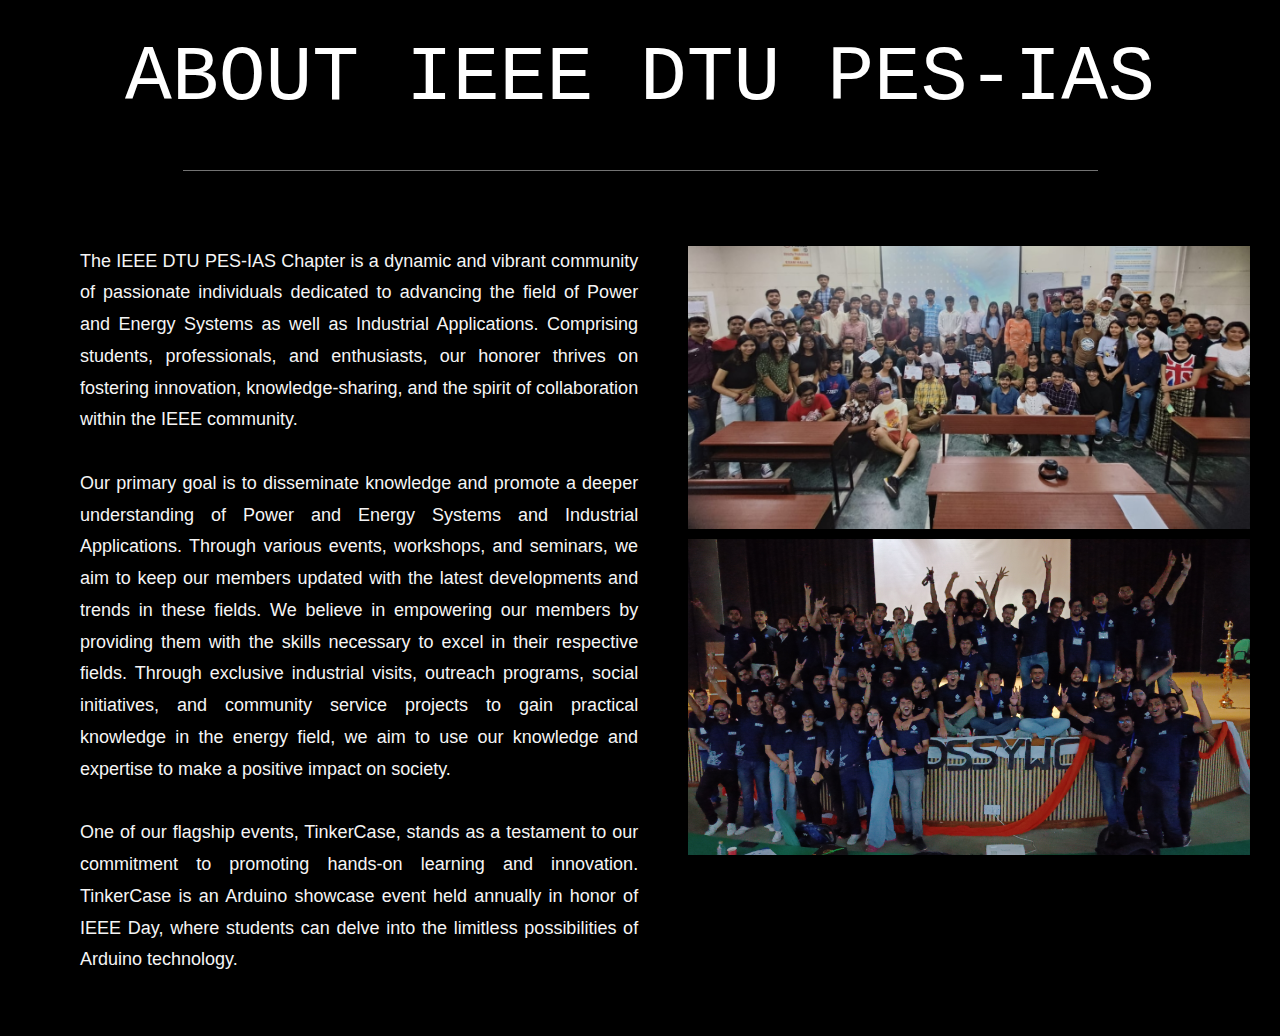
==== public/chapters/pes.html @ 3fcfcce4 "Jai shri Ram" ====
<!DOCTYPE html>
<html class="no-js" lang="en">

<head>
    <meta charset="utf-8">
    <title>IEEE DTU PES-IAS</title>
    <meta name="description" content="Created with ❤️ by IEEE DTU ">
    <meta name="author" content="Pratham Upadhyay">
    <meta name="viewport" content="width=device-width, initial-scale=1">

    <!-- <script defer src="./js/jquery.js"></script>
        <script defer src="./js/popper.js"></script>
        <script defer src="./js/bootstrap.js"></script> -->

    <link rel="stylesheet" href="../css/base.css">
    <link rel="stylesheet" href="../css/vendor.css">
    <link rel="stylesheet" href="../css/main.css">
    <link rel="stylesheet" href="https://cdnjs.cloudflare.com/ajax/libs/font-awesome/6.4.2/css/all.min.css"
        integrity="sha512-z3gLpd7yknf1YoNbCzqRKc4qyor8gaKU1qmn+CShxbuBusANI9QpRohGBreCFkKxLhei6S9CQXFEbbKuqLg0DA=="
        crossorigin="anonymous" referrerpolicy="no-referrer" />

    <link rel="stylesheet" href="pes_styles.css">
    <script src="../js/modernizr.js"></script>
    <script src="../js/pace.min.js"></script>

    <link rel="icon" href="../Newlogo.png" type="image/x-icon">

</head>

<body>
    <div class="pes_container">
        <div class="pes_title">
            <h4 class="display-1 display-1--light" style=" color: white; font-family: monospace;">ABOUT IEEE DTU PES-IAS
            </h4>
        </div>

        <hr color="grey" width="75%">
        <br><br>

        <div class="pes_abt">
            <div class="pes_info" style="color: whitesmoke; font-family: sans-serif;">
                <p>
                    The IEEE DTU PES-IAS Chapter is a dynamic and vibrant community of passionate individuals dedicated
                    to advancing the field of Power and Energy Systems as well as Industrial Applications. Comprising
                    students, professionals, and enthusiasts, our honorer thrives on fostering innovation,
                    knowledge-sharing, and the spirit of collaboration within the IEEE community.
                    <br /><br />
                    Our primary goal is to disseminate knowledge and promote a deeper understanding of Power and Energy
                    Systems and Industrial Applications. Through various events, workshops, and seminars, we aim to keep
                    our members updated with the latest developments and trends in these fields. We believe in
                    empowering our members by providing them with the skills necessary to excel in their respective
                    fields. Through exclusive industrial visits, outreach programs, social initiatives, and community
                    service projects to gain practical knowledge in the energy field, we aim to use our knowledge and
                    expertise to make a positive impact on society.
                    <br /><br />
                    One of our flagship events, TinkerCase, stands as a testament to our commitment to promoting
                    hands-on learning and innovation. TinkerCase is an Arduino showcase event held annually in honor of
                    IEEE Day, where students can delve into the limitless possibilities of Arduino technology.
                </p>
            </div>
            <div class="pes_images">
                <img src="../images/pasevent1.jpg" alt="">
                <img src="../images/IEEE23.jpg" alt="">
            </div>
        </div>
    </div>



</body>

</html>
---- public/css/base.css ----
@import url("font-awesome/css/font-awesome.min.css");
@import url("micons/micons.css");
@import url("fonts.css");

html {
    font-family: sans-serif;
    line-height: 1.15;
    -ms-text-size-adjust: 100%;
    -webkit-text-size-adjust: 100%;
}

body {
    margin: 0;
}

article,
aside,
footer,
header,
nav,
section {
    display: block;
}

h1 {
    font-size: 2em;
    margin: 0.67em 0;
}

figcaption,
figure,
main {
    display: block;
}

figure {
    margin: 1em 40px;
}

hr {
    box-sizing: content-box;
    height: 0;
    overflow: visible;
}

pre {
    font-family: monospace, monospace;
    font-size: 1em;
}

a {
    background-color: transparent;
    -webkit-text-decoration-skip: objects;
}

a:active,
a:hover {
    outline-width: 0;
}

abbr[title] {
    border-bottom: none;
    text-decoration: underline;
    text-decoration: underline dotted;
}

b,
strong {
    font-weight: inherit;
}

b,
strong {
    font-weight: bolder;
}

code,
kbd,
samp {
    font-family: monospace, monospace;
    font-size: 1em;
}

dfn {
    font-style: italic;
}

mark {
    background-color: #ff0;
    color: #000;
}

small {
    font-size: 80%;
}

sub,
sup {
    font-size: 75%;
    line-height: 0;
    position: relative;
    vertical-align: baseline;
}

sub {
    bottom: -0.25em;
}

sup {
    top: -0.5em;
}

audio,
video {
    display: inline-block;
}

audio:not([controls]) {
    display: none;
    height: 0;
}

img {
    border-style: none;
}

svg:not(:root) {
    overflow: hidden;
}

button,
input,
optgroup,
select,
textarea {
    font-family: sans-serif;
    font-size: 100%;
    line-height: 1.15;
    margin: 0;
}

button,
input {
    overflow: visible;
}

button,
select {
    text-transform: none;
}

button,
html [type="button"],
[type="reset"],
[type="submit"] {
    -webkit-appearance: button;
}

button::-moz-focus-inner,
[type="button"]::-moz-focus-inner,
[type="reset"]::-moz-focus-inner,
[type="submit"]::-moz-focus-inner {
    border-style: none;
    padding: 0;
}

button:-moz-focusring,
[type="button"]:-moz-focusring,
[type="reset"]:-moz-focusring,
[type="submit"]:-moz-focusring {
    outline: 1px dotted ButtonText;
}

fieldset {
    border: 1px solid #c0c0c0;
    margin: 0 2px;
    padding: 0.35em 0.625em 0.75em;
}

legend {
    box-sizing: border-box;
    color: inherit;
    display: table;
    max-width: 100%;
    padding: 0;
    white-space: normal;
}

progress {
    display: inline-block;
    vertical-align: baseline;
}

textarea {
    overflow: auto;
}

[type="checkbox"],
[type="radio"] {
    box-sizing: border-box;
    padding: 0;
}

[type="number"]::-webkit-inner-spin-button,
[type="number"]::-webkit-outer-spin-button {
    height: auto;
}

[type="search"] {
    -webkit-appearance: textfield;
    outline-offset: -2px;
}

[type="search"]::-webkit-search-cancel-button,
[type="search"]::-webkit-search-decoration {
    -webkit-appearance: none;
}

::-webkit-file-upload-button {
    -webkit-appearance: button;
    font: inherit;
}

details,
menu {
    display: block;
}

summary {
    display: list-item;
}

canvas {
    display: inline-block;
}

template {
    display: none;
}

[hidden] {
    display: none;
}

html {
    font-size: 62.5%;
    box-sizing: border-box;
}

*,
*::before,
*::after {
    box-sizing: inherit;
}

body {
    font-weight: normal;
    line-height: 1;
    word-wrap: break-word;
    text-rendering: optimizeLegibility;
    -webkit-overflow-scrolling: touch;
    -webkit-text-size-adjust: none;
}

body,
input,
button {
    -moz-osx-font-smoothing: grayscale;
    -webkit-font-smoothing: antialiased;
}


img,
video {
    max-width: 100%;
    height: auto;
}

div,
dl,
dt,
dd,
ul,
ol,
li,
h1,
h2,
h3,
h4,
h5,
h6,
pre,
form,
p,
blockquote,
th,
td {
    margin: 0;
    padding: 0;
}

h1,
h2,
h3,
h4,
h5,
h6 {
    -webkit-font-smoothing: auto;
    -webkit-font-smoothing: antialiased;
    -webkit-font-variant-ligatures: common-ligatures;
    -moz-font-variant-ligatures: common-ligatures;
    font-variant-ligatures: common-ligatures;
    text-rendering: optimizeLegibility;
}

em,
i {
    font-style: italic;
    line-height: inherit;
}

strong,
b {
    font-weight: bold;
    line-height: inherit;
}

small {
    font-size: 60%;
    line-height: inherit;
}

ol,
ul {
    list-style: none;
}

li {
    display: block;
}

a {
    text-decoration: none;
    line-height: inherit;
}

a img {
    border: none;
}

fieldset {
    margin: 0;
    padding: 0;
}

input[type="email"],
input[type="number"],
input[type="search"],
input[type="text"],
input[type="tel"],
input[type="url"],
input[type="password"],
textarea {
    -webkit-appearance: none;
    -moz-appearance: none;
    -ms-appearance: none;
    -o-appearance: none;
    appearance: none;
}



.row {
    width: 94%;
    max-width: 1200px;
    margin: 0 auto;
}

.row:after {
    content: "";
    display: table;
    clear: both;
}

.row .row {
    width: auto;
    max-width: none;
    margin-left: -20px;
    margin-right: -20px;
}


[class*="col-"] {
    float: left;
    padding: 0 20px;
}

[class*="col-"]+[class*="col-"].end {
    float: right;
}


.col-one {
    width: 8.33333%;
}

.col-two,
.col-1-6 {
    width: 16.66667%;
}

.col-three,
.col-1-4 {
    width: 25%;
}

.col-four,
.col-1-3 {
    width: 33.33333%;
}

.col-five {
    width: 41.66667%;
}

.col-six,
.col-1-2 {
    width: 50%;
}

.col-seven {
    width: 58.33333%;
}

.col-eight,
.col-2-3 {
    width: 66.66667%;
}

.col-nine,
.col-3-4 {
    width: 75%;
}

.col-ten,
.col-5-6 {
    width: 83.33333%;
}

.col-eleven {
    width: 91.66667%;
}

.col-twelve,
.col-full {
    width: 100%;
}

@media only screen and (max-width: 1200px) {
    .row .row {
        margin-left: -15px;
        margin-right: -15px;
    }
    [class*="col-"] {
        padding: 0 15px;
    }
    .md-two,
    .md-1-6 {
        width: 16.66667%;
    }
    .md-one {
        width: 8.33333%;
    }
    .md-three,
    .md-1-4 {
        width: 25%;
    }
    .md-four,
    .md-1-3 {
        width: 33.33333%;
    }
    .md-five {
        width: 41.66667%;
    }
    .md-six,
    .md-1-2 {
        width: 50%;
    }
    .md-seven {
        width: 58.33333%;
    }
    .md-eight,
    .md-2-3 {
        width: 66.66667%;
    }
    .md-nine,
    .md-3-4 {
        width: 75%;
    }
    .md-ten,
    .md-5-6 {
        width: 83.33333%;
    }
    .md-eleven {
        width: 91.66667%;
    }
    .md-twelve,
    .md-full {
        width: 100%;
    }
}

@media only screen and (max-width: 800px) {
    .row {
        width: 90%;
    }
    .tab-1-4 {
        width: 25%;
    }
    .tab-1-3 {
        width: 33.33333%;
    }
    .tab-1-2 {
        width: 50%;
    }
    .tab-2-3 {
        width: 66.66667%;
    }
    .tab-3-4 {
        width: 75%;
    }
    .tab-full {
        width: 100%;
    }
}

@media only screen and (max-width: 600px) {
    .row {
        width: auto;
        padding-left: 25px;
        padding-right: 25px;
    }
    .row .row {
        margin-left: -10px;
        margin-right: -10px;
    }
    [class*="col-"] {
        padding: 0 10px;
    }
    .mob-1-4 {
        width: 25%;
    }
    .mob-1-3 {
        width: 33.33333%;
    }
    .mob-1-2 {
        width: 50%;
    }
    .mob-2-3 {
        width: 66.66667%;
    }
    .mob-3-4 {
        width: 75%;
    }
    .mob-full {
        width: 100%;
    }
}



@media only screen and (max-width: 400px) {
    .row .row {
        padding-left: 0;
        padding-right: 0;
        margin-left: 0;
        margin-right: 0;
    }
    [class*="col-"] {
        width: 100% !important;
        float: none !important;
        clear: both !important;
        margin-left: 0;
        margin-right: 0;
        padding: 0;
    }
    [class*="col-"]+[class*="col-"].end {
        float: none;
    }
}


[class*="block-"]:after {
    content: "";
    display: table;
    clear: both;
}

.block-1-6 .col-block {
    width: 16.66667%;
}

.block-1-5 .col-block {
    width: 20%;
}

.block-1-4 .col-block {
    width: 25%;
}

.block-1-3 .col-block {
    width: 33.33333%;
}

.block-1-2 .col-block {
    width: 50%;
}



.block-1-6 .col-block:nth-child(6n+1),
.block-1-5 .col-block:nth-child(5n+1),
.block-1-4 .col-block:nth-child(4n+1),
.block-1-3 .col-block:nth-child(3n+1),
.block-1-2 .col-block:nth-child(2n+1) {
    clear: both;
}


@media only screen and (max-width: 1200px) {
    .block-m-1-6 .col-block {
        width: 16.66667%;
    }
    .block-m-1-5 .col-block {
        width: 20%;
    }
    .block-m-1-4 .col-block {
        width: 25%;
    }
    .block-m-1-3 .col-block {
        width: 33.33333%;
    }
    .block-m-1-2 .col-block {
        width: 50%;
    }
    .block-m-full .col-block {
        width: 100%;
        clear: both;
    }
    [class*="block-m-"] .col-block:nth-child(n) {
        clear: none;
    }
    .block-m-1-6 .col-block:nth-child(6n+1),
    .block-m-1-5 .col-block:nth-child(5n+1),
    .block-m-1-4 .col-block:nth-child(4n+1),
    .block-m-1-3 .col-block:nth-child(3n+1),
    .block-m-1-2 .col-block:nth-child(2n+1) {
        clear: both;
    }
}


@media only screen and (max-width: 800px) {
    .block-tab-1-6 .col-block {
        width: 16.66667%;
    }
    .block-tab-1-5 .col-block {
        width: 20%;
    }
    .block-tab-1-4 .col-block {
        width: 25%;
    }
    .block-tab-1-3 .col-block {
        width: 33.33333%;
    }
    .block-tab-1-2 .col-block {
        width: 50%;
    }
    .block-tab-full .col-block {
        width: 100%;
        clear: both;
    }
    [class*="block-tab-"] .col-block:nth-child(n) {
        clear: none;
    }
    .block-tab-1-6 .col-block:nth-child(6n+1),
    .block-tab-1-6 .col-block:nth-child(5n+1),
    .block-tab-1-4 .col-block:nth-child(4n+1),
    .block-tab-1-3 .col-block:nth-child(3n+1),
    .block-tab-1-2 .col-block:nth-child(2n+1) {
        clear: both;
    }
}

@media only screen and (max-width: 600px) {
    .block-mob-1-6 .col-block {
        width: 16.66667%;
    }
    .block-mob-1-5 .col-block {
        width: 20%;
    }
    .block-mob-1-4 .col-block {
        width: 25%;
    }
    .block-mob-1-3 .col-block {
        width: 33.33333%;
    }
    .block-mob-1-2 .col-block {
        width: 50%;
    }
    .block-mob-full .col-block {
        width: 100%;
        clear: both;
    }
    [class*="block-mob-"] .col-block:nth-child(n) {
        clear: none;
    }
    .block-mob-1-6 .col-block:nth-child(6n+1),
    .block-mob-1-5 .col-block:nth-child(5n+1),
    .block-mob-1-4 .col-block:nth-child(4n+1),
    .block-mob-1-3 .col-block:nth-child(3n+1),
    .block-mob-1-2 .col-block:nth-child(2n+1) {
        clear: both;
    }
}



@media only screen and (max-width: 400px) {
    .stack .col-block {
        width: 100% !important;
        float: none !important;
        clear: both !important;
        margin-left: 0;
        margin-right: 0;
    }
}

.group:after {
    content: "";
    display: table;
    clear: both;
}


.is-hidden {
    display: none;
}

.is-invisible {
    visibility: hidden;
}

.antialiased {
    -webkit-font-smoothing: antialiased;
    -moz-osx-font-smoothing: grayscale;
}

.overflow-hidden {
    overflow: hidden;
}

.remove-bottom {
    margin-bottom: 0;
}

.half-bottom {
    margin-bottom: 1.5rem !important;
}

.add-bottom {
    margin-bottom: 3rem !important;
}

.no-border {
    border: none;
}

.full-width {
    width: 100%;
}

.text-center {
    text-align: center;
}

.text-left {
    text-align: left;
}

.text-right {
    text-align: right;
}

.pull-left {
    float: left;
}

.pull-right {
    float: right;
}

.align-center {
    margin-left: auto;
    margin-right: auto;
    text-align: center;
}
---- public/css/vendor.css ----
/* =================================================================== 
 *
 *  Glint v1.0 Vendor/Third Party CSS
 *  11-20-2017
 *  ------------------------------------------------------------------
 *
 *  TOC:
 *  # animate on scroll
 *  # slick slider
 *  # photoswipe
 *  # photoSwipe skin
 *
 * =================================================================== */


/* ===================================================================
 * # animate on scroll 
 * https://michalsnik.github.io/aos/
 *
 * ------------------------------------------------------------------- */
[data-aos][data-aos][data-aos-duration='50'], body[data-aos-duration='50'] [data-aos] {
    transition-duration: 50ms;
}

[data-aos][data-aos][data-aos-delay='50'], body[data-aos-delay='50'] [data-aos] {
    transition-delay: 0;
}

[data-aos][data-aos][data-aos-delay='50'].aos-animate, body[data-aos-delay='50'] [data-aos].aos-animate {
    transition-delay: 50ms;
}

[data-aos][data-aos][data-aos-duration='100'], body[data-aos-duration='100'] [data-aos] {
    transition-duration: .1s;
}

[data-aos][data-aos][data-aos-delay='100'], body[data-aos-delay='100'] [data-aos] {
    transition-delay: 0;
}

[data-aos][data-aos][data-aos-delay='100'].aos-animate, body[data-aos-delay='100'] [data-aos].aos-animate {
    transition-delay: .1s;
}

[data-aos][data-aos][data-aos-duration='150'], body[data-aos-duration='150'] [data-aos] {
    transition-duration: .15s;
}

[data-aos][data-aos][data-aos-delay='150'], body[data-aos-delay='150'] [data-aos] {
    transition-delay: 0;
}

[data-aos][data-aos][data-aos-delay='150'].aos-animate, body[data-aos-delay='150'] [data-aos].aos-animate {
    transition-delay: .15s;
}

[data-aos][data-aos][data-aos-duration='200'], body[data-aos-duration='200'] [data-aos] {
    transition-duration: .2s;
}

[data-aos][data-aos][data-aos-delay='200'], body[data-aos-delay='200'] [data-aos] {
    transition-delay: 0;
}

[data-aos][data-aos][data-aos-delay='200'].aos-animate, body[data-aos-delay='200'] [data-aos].aos-animate {
    transition-delay: .2s;
}

[data-aos][data-aos][data-aos-duration='250'], body[data-aos-duration='250'] [data-aos] {
    transition-duration: .25s;
}

[data-aos][data-aos][data-aos-delay='250'], body[data-aos-delay='250'] [data-aos] {
    transition-delay: 0;
}

[data-aos][data-aos][data-aos-delay='250'].aos-animate, body[data-aos-delay='250'] [data-aos].aos-animate {
    transition-delay: .25s;
}

[data-aos][data-aos][data-aos-duration='300'], body[data-aos-duration='300'] [data-aos] {
    transition-duration: .3s;
}

[data-aos][data-aos][data-aos-delay='300'], body[data-aos-delay='300'] [data-aos] {
    transition-delay: 0;
}

[data-aos][data-aos][data-aos-delay='300'].aos-animate, body[data-aos-delay='300'] [data-aos].aos-animate {
    transition-delay: .3s;
}

[data-aos][data-aos][data-aos-duration='350'], body[data-aos-duration='350'] [data-aos] {
    transition-duration: .35s;
}

[data-aos][data-aos][data-aos-delay='350'], body[data-aos-delay='350'] [data-aos] {
    transition-delay: 0;
}

[data-aos][data-aos][data-aos-delay='350'].aos-animate, body[data-aos-delay='350'] [data-aos].aos-animate {
    transition-delay: .35s;
}

[data-aos][data-aos][data-aos-duration='400'], body[data-aos-duration='400'] [data-aos] {
    transition-duration: .4s;
}

[data-aos][data-aos][data-aos-delay='400'], body[data-aos-delay='400'] [data-aos] {
    transition-delay: 0;
}

[data-aos][data-aos][data-aos-delay='400'].aos-animate, body[data-aos-delay='400'] [data-aos].aos-animate {
    transition-delay: .4s;
}

[data-aos][data-aos][data-aos-duration='450'], body[data-aos-duration='450'] [data-aos] {
    transition-duration: .45s;
}

[data-aos][data-aos][data-aos-delay='450'], body[data-aos-delay='450'] [data-aos] {
    transition-delay: 0;
}

[data-aos][data-aos][data-aos-delay='450'].aos-animate, body[data-aos-delay='450'] [data-aos].aos-animate {
    transition-delay: .45s;
}

[data-aos][data-aos][data-aos-duration='500'], body[data-aos-duration='500'] [data-aos] {
    transition-duration: .5s;
}

[data-aos][data-aos][data-aos-delay='500'], body[data-aos-delay='500'] [data-aos] {
    transition-delay: 0;
}

[data-aos][data-aos][data-aos-delay='500'].aos-animate, body[data-aos-delay='500'] [data-aos].aos-animate {
    transition-delay: .5s;
}

[data-aos][data-aos][data-aos-duration='550'], body[data-aos-duration='550'] [data-aos] {
    transition-duration: .55s;
}

[data-aos][data-aos][data-aos-delay='550'], body[data-aos-delay='550'] [data-aos] {
    transition-delay: 0;
}

[data-aos][data-aos][data-aos-delay='550'].aos-animate, body[data-aos-delay='550'] [data-aos].aos-animate {
    transition-delay: .55s;
}

[data-aos][data-aos][data-aos-duration='600'], body[data-aos-duration='600'] [data-aos] {
    transition-duration: .6s;
}

[data-aos][data-aos][data-aos-delay='600'], body[data-aos-delay='600'] [data-aos] {
    transition-delay: 0;
}

[data-aos][data-aos][data-aos-delay='600'].aos-animate, body[data-aos-delay='600'] [data-aos].aos-animate {
    transition-delay: .6s;
}

[data-aos][data-aos][data-aos-duration='650'], body[data-aos-duration='650'] [data-aos] {
    transition-duration: .65s;
}

[data-aos][data-aos][data-aos-delay='650'], body[data-aos-delay='650'] [data-aos] {
    transition-delay: 0;
}

[data-aos][data-aos][data-aos-delay='650'].aos-animate, body[data-aos-delay='650'] [data-aos].aos-animate {
    transition-delay: .65s;
}

[data-aos][data-aos][data-aos-duration='700'], body[data-aos-duration='700'] [data-aos] {
    transition-duration: .7s;
}

[data-aos][data-aos][data-aos-delay='700'], body[data-aos-delay='700'] [data-aos] {
    transition-delay: 0;
}

[data-aos][data-aos][data-aos-delay='700'].aos-animate, body[data-aos-delay='700'] [data-aos].aos-animate {
    transition-delay: .7s;
}

[data-aos][data-aos][data-aos-duration='750'], body[data-aos-duration='750'] [data-aos] {
    transition-duration: .75s;
}

[data-aos][data-aos][data-aos-delay='750'], body[data-aos-delay='750'] [data-aos] {
    transition-delay: 0;
}

[data-aos][data-aos][data-aos-delay='750'].aos-animate, body[data-aos-delay='750'] [data-aos].aos-animate {
    transition-delay: .75s;
}

[data-aos][data-aos][data-aos-duration='800'], body[data-aos-duration='800'] [data-aos] {
    transition-duration: .8s;
}

[data-aos][data-aos][data-aos-delay='800'], body[data-aos-delay='800'] [data-aos] {
    transition-delay: 0;
}

[data-aos][data-aos][data-aos-delay='800'].aos-animate, body[data-aos-delay='800'] [data-aos].aos-animate {
    transition-delay: .8s;
}

[data-aos][data-aos][data-aos-duration='850'], body[data-aos-duration='850'] [data-aos] {
    transition-duration: .85s;
}

[data-aos][data-aos][data-aos-delay='850'], body[data-aos-delay='850'] [data-aos] {
    transition-delay: 0;
}

[data-aos][data-aos][data-aos-delay='850'].aos-animate, body[data-aos-delay='850'] [data-aos].aos-animate {
    transition-delay: .85s;
}

[data-aos][data-aos][data-aos-duration='900'], body[data-aos-duration='900'] [data-aos] {
    transition-duration: .9s;
}

[data-aos][data-aos][data-aos-delay='900'], body[data-aos-delay='900'] [data-aos] {
    transition-delay: 0;
}

[data-aos][data-aos][data-aos-delay='900'].aos-animate, body[data-aos-delay='900'] [data-aos].aos-animate {
    transition-delay: .9s;
}

[data-aos][data-aos][data-aos-duration='950'], body[data-aos-duration='950'] [data-aos] {
    transition-duration: .95s;
}

[data-aos][data-aos][data-aos-delay='950'], body[data-aos-delay='950'] [data-aos] {
    transition-delay: 0;
}

[data-aos][data-aos][data-aos-delay='950'].aos-animate, body[data-aos-delay='950'] [data-aos].aos-animate {
    transition-delay: .95s;
}

[data-aos][data-aos][data-aos-duration='1000'], body[data-aos-duration='1000'] [data-aos] {
    transition-duration: 1s;
}

[data-aos][data-aos][data-aos-delay='1000'], body[data-aos-delay='1000'] [data-aos] {
    transition-delay: 0;
}

[data-aos][data-aos][data-aos-delay='1000'].aos-animate, body[data-aos-delay='1000'] [data-aos].aos-animate {
    transition-delay: 1s;
}

[data-aos][data-aos][data-aos-duration='1050'], body[data-aos-duration='1050'] [data-aos] {
    transition-duration: 1.05s;
}

[data-aos][data-aos][data-aos-delay='1050'], body[data-aos-delay='1050'] [data-aos] {
    transition-delay: 0;
}

[data-aos][data-aos][data-aos-delay='1050'].aos-animate, body[data-aos-delay='1050'] [data-aos].aos-animate {
    transition-delay: 1.05s;
}

[data-aos][data-aos][data-aos-duration='1100'], body[data-aos-duration='1100'] [data-aos] {
    transition-duration: 1.1s;
}

[data-aos][data-aos][data-aos-delay='1100'], body[data-aos-delay='1100'] [data-aos] {
    transition-delay: 0;
}

[data-aos][data-aos][data-aos-delay='1100'].aos-animate, body[data-aos-delay='1100'] [data-aos].aos-animate {
    transition-delay: 1.1s;
}

[data-aos][data-aos][data-aos-duration='1150'], body[data-aos-duration='1150'] [data-aos] {
    transition-duration: 1.15s;
}

[data-aos][data-aos][data-aos-delay='1150'], body[data-aos-delay='1150'] [data-aos] {
    transition-delay: 0;
}

[data-aos][data-aos][data-aos-delay='1150'].aos-animate, body[data-aos-delay='1150'] [data-aos].aos-animate {
    transition-delay: 1.15s;
}

[data-aos][data-aos][data-aos-duration='1200'], body[data-aos-duration='1200'] [data-aos] {
    transition-duration: 1.2s;
}

[data-aos][data-aos][data-aos-delay='1200'], body[data-aos-delay='1200'] [data-aos] {
    transition-delay: 0;
}

[data-aos][data-aos][data-aos-delay='1200'].aos-animate, body[data-aos-delay='1200'] [data-aos].aos-animate {
    transition-delay: 1.2s;
}

[data-aos][data-aos][data-aos-duration='1250'], body[data-aos-duration='1250'] [data-aos] {
    transition-duration: 1.25s;
}

[data-aos][data-aos][data-aos-delay='1250'], body[data-aos-delay='1250'] [data-aos] {
    transition-delay: 0;
}

[data-aos][data-aos][data-aos-delay='1250'].aos-animate, body[data-aos-delay='1250'] [data-aos].aos-animate {
    transition-delay: 1.25s;
}

[data-aos][data-aos][data-aos-duration='1300'], body[data-aos-duration='1300'] [data-aos] {
    transition-duration: 1.3s;
}

[data-aos][data-aos][data-aos-delay='1300'], body[data-aos-delay='1300'] [data-aos] {
    transition-delay: 0;
}

[data-aos][data-aos][data-aos-delay='1300'].aos-animate, body[data-aos-delay='1300'] [data-aos].aos-animate {
    transition-delay: 1.3s;
}

[data-aos][data-aos][data-aos-duration='1350'], body[data-aos-duration='1350'] [data-aos] {
    transition-duration: 1.35s;
}

[data-aos][data-aos][data-aos-delay='1350'], body[data-aos-delay='1350'] [data-aos] {
    transition-delay: 0;
}

[data-aos][data-aos][data-aos-delay='1350'].aos-animate, body[data-aos-delay='1350'] [data-aos].aos-animate {
    transition-delay: 1.35s;
}

[data-aos][data-aos][data-aos-duration='1400'], body[data-aos-duration='1400'] [data-aos] {
    transition-duration: 1.4s;
}

[data-aos][data-aos][data-aos-delay='1400'], body[data-aos-delay='1400'] [data-aos] {
    transition-delay: 0;
}

[data-aos][data-aos][data-aos-delay='1400'].aos-animate, body[data-aos-delay='1400'] [data-aos].aos-animate {
    transition-delay: 1.4s;
}

[data-aos][data-aos][data-aos-duration='1450'], body[data-aos-duration='1450'] [data-aos] {
    transition-duration: 1.45s;
}

[data-aos][data-aos][data-aos-delay='1450'], body[data-aos-delay='1450'] [data-aos] {
    transition-delay: 0;
}

[data-aos][data-aos][data-aos-delay='1450'].aos-animate, body[data-aos-delay='1450'] [data-aos].aos-animate {
    transition-delay: 1.45s;
}

[data-aos][data-aos][data-aos-duration='1500'], body[data-aos-duration='1500'] [data-aos] {
    transition-duration: 1.5s;
}

[data-aos][data-aos][data-aos-delay='1500'], body[data-aos-delay='1500'] [data-aos] {
    transition-delay: 0;
}

[data-aos][data-aos][data-aos-delay='1500'].aos-animate, body[data-aos-delay='1500'] [data-aos].aos-animate {
    transition-delay: 1.5s;
}

[data-aos][data-aos][data-aos-duration='1550'], body[data-aos-duration='1550'] [data-aos] {
    transition-duration: 1.55s;
}

[data-aos][data-aos][data-aos-delay='1550'], body[data-aos-delay='1550'] [data-aos] {
    transition-delay: 0;
}

[data-aos][data-aos][data-aos-delay='1550'].aos-animate, body[data-aos-delay='1550'] [data-aos].aos-animate {
    transition-delay: 1.55s;
}

[data-aos][data-aos][data-aos-duration='1600'], body[data-aos-duration='1600'] [data-aos] {
    transition-duration: 1.6s;
}

[data-aos][data-aos][data-aos-delay='1600'], body[data-aos-delay='1600'] [data-aos] {
    transition-delay: 0;
}

[data-aos][data-aos][data-aos-delay='1600'].aos-animate, body[data-aos-delay='1600'] [data-aos].aos-animate {
    transition-delay: 1.6s;
}

[data-aos][data-aos][data-aos-duration='1650'], body[data-aos-duration='1650'] [data-aos] {
    transition-duration: 1.65s;
}

[data-aos][data-aos][data-aos-delay='1650'], body[data-aos-delay='1650'] [data-aos] {
    transition-delay: 0;
}

[data-aos][data-aos][data-aos-delay='1650'].aos-animate, body[data-aos-delay='1650'] [data-aos].aos-animate {
    transition-delay: 1.65s;
}

[data-aos][data-aos][data-aos-duration='1700'], body[data-aos-duration='1700'] [data-aos] {
    transition-duration: 1.7s;
}

[data-aos][data-aos][data-aos-delay='1700'], body[data-aos-delay='1700'] [data-aos] {
    transition-delay: 0;
}

[data-aos][data-aos][data-aos-delay='1700'].aos-animate, body[data-aos-delay='1700'] [data-aos].aos-animate {
    transition-delay: 1.7s;
}

[data-aos][data-aos][data-aos-duration='1750'], body[data-aos-duration='1750'] [data-aos] {
    transition-duration: 1.75s;
}

[data-aos][data-aos][data-aos-delay='1750'], body[data-aos-delay='1750'] [data-aos] {
    transition-delay: 0;
}

[data-aos][data-aos][data-aos-delay='1750'].aos-animate, body[data-aos-delay='1750'] [data-aos].aos-animate {
    transition-delay: 1.75s;
}

[data-aos][data-aos][data-aos-duration='1800'], body[data-aos-duration='1800'] [data-aos] {
    transition-duration: 1.8s;
}

[data-aos][data-aos][data-aos-delay='1800'], body[data-aos-delay='1800'] [data-aos] {
    transition-delay: 0;
}

[data-aos][data-aos][data-aos-delay='1800'].aos-animate, body[data-aos-delay='1800'] [data-aos].aos-animate {
    transition-delay: 1.8s;
}

[data-aos][data-aos][data-aos-duration='1850'], body[data-aos-duration='1850'] [data-aos] {
    transition-duration: 1.85s;
}

[data-aos][data-aos][data-aos-delay='1850'], body[data-aos-delay='1850'] [data-aos] {
    transition-delay: 0;
}

[data-aos][data-aos][data-aos-delay='1850'].aos-animate, body[data-aos-delay='1850'] [data-aos].aos-animate {
    transition-delay: 1.85s;
}

[data-aos][data-aos][data-aos-duration='1900'], body[data-aos-duration='1900'] [data-aos] {
    transition-duration: 1.9s;
}

[data-aos][data-aos][data-aos-delay='1900'], body[data-aos-delay='1900'] [data-aos] {
    transition-delay: 0;
}

[data-aos][data-aos][data-aos-delay='1900'].aos-animate, body[data-aos-delay='1900'] [data-aos].aos-animate {
    transition-delay: 1.9s;
}

[data-aos][data-aos][data-aos-duration='1950'], body[data-aos-duration='1950'] [data-aos] {
    transition-duration: 1.95s;
}

[data-aos][data-aos][data-aos-delay='1950'], body[data-aos-delay='1950'] [data-aos] {
    transition-delay: 0;
}

[data-aos][data-aos][data-aos-delay='1950'].aos-animate, body[data-aos-delay='1950'] [data-aos].aos-animate {
    transition-delay: 1.95s;
}

[data-aos][data-aos][data-aos-duration='2000'], body[data-aos-duration='2000'] [data-aos] {
    transition-duration: 2s;
}

[data-aos][data-aos][data-aos-delay='2000'], body[data-aos-delay='2000'] [data-aos] {
    transition-delay: 0;
}

[data-aos][data-aos][data-aos-delay='2000'].aos-animate, body[data-aos-delay='2000'] [data-aos].aos-animate {
    transition-delay: 2s;
}

[data-aos][data-aos][data-aos-duration='2050'], body[data-aos-duration='2050'] [data-aos] {
    transition-duration: 2.05s;
}

[data-aos][data-aos][data-aos-delay='2050'], body[data-aos-delay='2050'] [data-aos] {
    transition-delay: 0;
}

[data-aos][data-aos][data-aos-delay='2050'].aos-animate, body[data-aos-delay='2050'] [data-aos].aos-animate {
    transition-delay: 2.05s;
}

[data-aos][data-aos][data-aos-duration='2100'], body[data-aos-duration='2100'] [data-aos] {
    transition-duration: 2.1s;
}

[data-aos][data-aos][data-aos-delay='2100'], body[data-aos-delay='2100'] [data-aos] {
    transition-delay: 0;
}

[data-aos][data-aos][data-aos-delay='2100'].aos-animate, body[data-aos-delay='2100'] [data-aos].aos-animate {
    transition-delay: 2.1s;
}

[data-aos][data-aos][data-aos-duration='2150'], body[data-aos-duration='2150'] [data-aos] {
    transition-duration: 2.15s;
}

[data-aos][data-aos][data-aos-delay='2150'], body[data-aos-delay='2150'] [data-aos] {
    transition-delay: 0;
}

[data-aos][data-aos][data-aos-delay='2150'].aos-animate, body[data-aos-delay='2150'] [data-aos].aos-animate {
    transition-delay: 2.15s;
}

[data-aos][data-aos][data-aos-duration='2200'], body[data-aos-duration='2200'] [data-aos] {
    transition-duration: 2.2s;
}

[data-aos][data-aos][data-aos-delay='2200'], body[data-aos-delay='2200'] [data-aos] {
    transition-delay: 0;
}

[data-aos][data-aos][data-aos-delay='2200'].aos-animate, body[data-aos-delay='2200'] [data-aos].aos-animate {
    transition-delay: 2.2s;
}

[data-aos][data-aos][data-aos-duration='2250'], body[data-aos-duration='2250'] [data-aos] {
    transition-duration: 2.25s;
}

[data-aos][data-aos][data-aos-delay='2250'], body[data-aos-delay='2250'] [data-aos] {
    transition-delay: 0;
}

[data-aos][data-aos][data-aos-delay='2250'].aos-animate, body[data-aos-delay='2250'] [data-aos].aos-animate {
    transition-delay: 2.25s;
}

[data-aos][data-aos][data-aos-duration='2300'], body[data-aos-duration='2300'] [data-aos] {
    transition-duration: 2.3s;
}

[data-aos][data-aos][data-aos-delay='2300'], body[data-aos-delay='2300'] [data-aos] {
    transition-delay: 0;
}

[data-aos][data-aos][data-aos-delay='2300'].aos-animate, body[data-aos-delay='2300'] [data-aos].aos-animate {
    transition-delay: 2.3s;
}

[data-aos][data-aos][data-aos-duration='2350'], body[data-aos-duration='2350'] [data-aos] {
    transition-duration: 2.35s;
}

[data-aos][data-aos][data-aos-delay='2350'], body[data-aos-delay='2350'] [data-aos] {
    transition-delay: 0;
}

[data-aos][data-aos][data-aos-delay='2350'].aos-animate, body[data-aos-delay='2350'] [data-aos].aos-animate {
    transition-delay: 2.35s;
}

[data-aos][data-aos][data-aos-duration='2400'], body[data-aos-duration='2400'] [data-aos] {
    transition-duration: 2.4s;
}

[data-aos][data-aos][data-aos-delay='2400'], body[data-aos-delay='2400'] [data-aos] {
    transition-delay: 0;
}

[data-aos][data-aos][data-aos-delay='2400'].aos-animate, body[data-aos-delay='2400'] [data-aos].aos-animate {
    transition-delay: 2.4s;
}

[data-aos][data-aos][data-aos-duration='2450'], body[data-aos-duration='2450'] [data-aos] {
    transition-duration: 2.45s;
}

[data-aos][data-aos][data-aos-delay='2450'], body[data-aos-delay='2450'] [data-aos] {
    transition-delay: 0;
}

[data-aos][data-aos][data-aos-delay='2450'].aos-animate, body[data-aos-delay='2450'] [data-aos].aos-animate {
    transition-delay: 2.45s;
}

[data-aos][data-aos][data-aos-duration='2500'], body[data-aos-duration='2500'] [data-aos] {
    transition-duration: 2.5s;
}

[data-aos][data-aos][data-aos-delay='2500'], body[data-aos-delay='2500'] [data-aos] {
    transition-delay: 0;
}

[data-aos][data-aos][data-aos-delay='2500'].aos-animate, body[data-aos-delay='2500'] [data-aos].aos-animate {
    transition-delay: 2.5s;
}

[data-aos][data-aos][data-aos-duration='2550'], body[data-aos-duration='2550'] [data-aos] {
    transition-duration: 2.55s;
}

[data-aos][data-aos][data-aos-delay='2550'], body[data-aos-delay='2550'] [data-aos] {
    transition-delay: 0;
}

[data-aos][data-aos][data-aos-delay='2550'].aos-animate, body[data-aos-delay='2550'] [data-aos].aos-animate {
    transition-delay: 2.55s;
}

[data-aos][data-aos][data-aos-duration='2600'], body[data-aos-duration='2600'] [data-aos] {
    transition-duration: 2.6s;
}

[data-aos][data-aos][data-aos-delay='2600'], body[data-aos-delay='2600'] [data-aos] {
    transition-delay: 0;
}

[data-aos][data-aos][data-aos-delay='2600'].aos-animate, body[data-aos-delay='2600'] [data-aos].aos-animate {
    transition-delay: 2.6s;
}

[data-aos][data-aos][data-aos-duration='2650'], body[data-aos-duration='2650'] [data-aos] {
    transition-duration: 2.65s;
}

[data-aos][data-aos][data-aos-delay='2650'], body[data-aos-delay='2650'] [data-aos] {
    transition-delay: 0;
}

[data-aos][data-aos][data-aos-delay='2650'].aos-animate, body[data-aos-delay='2650'] [data-aos].aos-animate {
    transition-delay: 2.65s;
}

[data-aos][data-aos][data-aos-duration='2700'], body[data-aos-duration='2700'] [data-aos] {
    transition-duration: 2.7s;
}

[data-aos][data-aos][data-aos-delay='2700'], body[data-aos-delay='2700'] [data-aos] {
    transition-delay: 0;
}

[data-aos][data-aos][data-aos-delay='2700'].aos-animate, body[data-aos-delay='2700'] [data-aos].aos-animate {
    transition-delay: 2.7s;
}

[data-aos][data-aos][data-aos-duration='2750'], body[data-aos-duration='2750'] [data-aos] {
    transition-duration: 2.75s;
}

[data-aos][data-aos][data-aos-delay='2750'], body[data-aos-delay='2750'] [data-aos] {
    transition-delay: 0;
}

[data-aos][data-aos][data-aos-delay='2750'].aos-animate, body[data-aos-delay='2750'] [data-aos].aos-animate {
    transition-delay: 2.75s;
}

[data-aos][data-aos][data-aos-duration='2800'], body[data-aos-duration='2800'] [data-aos] {
    transition-duration: 2.8s;
}

[data-aos][data-aos][data-aos-delay='2800'], body[data-aos-delay='2800'] [data-aos] {
    transition-delay: 0;
}

[data-aos][data-aos][data-aos-delay='2800'].aos-animate, body[data-aos-delay='2800'] [data-aos].aos-animate {
    transition-delay: 2.8s;
}

[data-aos][data-aos][data-aos-duration='2850'], body[data-aos-duration='2850'] [data-aos] {
    transition-duration: 2.85s;
}

[data-aos][data-aos][data-aos-delay='2850'], body[data-aos-delay='2850'] [data-aos] {
    transition-delay: 0;
}

[data-aos][data-aos][data-aos-delay='2850'].aos-animate, body[data-aos-delay='2850'] [data-aos].aos-animate {
    transition-delay: 2.85s;
}

[data-aos][data-aos][data-aos-duration='2900'], body[data-aos-duration='2900'] [data-aos] {
    transition-duration: 2.9s;
}

[data-aos][data-aos][data-aos-delay='2900'], body[data-aos-delay='2900'] [data-aos] {
    transition-delay: 0;
}

[data-aos][data-aos][data-aos-delay='2900'].aos-animate, body[data-aos-delay='2900'] [data-aos].aos-animate {
    transition-delay: 2.9s;
}

[data-aos][data-aos][data-aos-duration='2950'], body[data-aos-duration='2950'] [data-aos] {
    transition-duration: 2.95s;
}

[data-aos][data-aos][data-aos-delay='2950'], body[data-aos-delay='2950'] [data-aos] {
    transition-delay: 0;
}

[data-aos][data-aos][data-aos-delay='2950'].aos-animate, body[data-aos-delay='2950'] [data-aos].aos-animate {
    transition-delay: 2.95s;
}

[data-aos][data-aos][data-aos-duration='3000'], body[data-aos-duration='3000'] [data-aos] {
    transition-duration: 3s;
}

[data-aos][data-aos][data-aos-delay='3000'], body[data-aos-delay='3000'] [data-aos] {
    transition-delay: 0;
}

[data-aos][data-aos][data-aos-delay='3000'].aos-animate, body[data-aos-delay='3000'] [data-aos].aos-animate {
    transition-delay: 3s;
}

[data-aos][data-aos][data-aos-easing=linear], body[data-aos-easing=linear] [data-aos] {
    transition-timing-function: cubic-bezier(0.25, 0.25, 0.75, 0.75);
}

[data-aos][data-aos][data-aos-easing=ease], body[data-aos-easing=ease] [data-aos] {
    transition-timing-function: ease;
}

[data-aos][data-aos][data-aos-easing=ease-in], body[data-aos-easing=ease-in] [data-aos] {
    transition-timing-function: ease-in;
}

[data-aos][data-aos][data-aos-easing=ease-out], body[data-aos-easing=ease-out] [data-aos] {
    transition-timing-function: ease-out;
}

[data-aos][data-aos][data-aos-easing=ease-in-out], body[data-aos-easing=ease-in-out] [data-aos] {
    transition-timing-function: ease-in-out;
}

[data-aos][data-aos][data-aos-easing=ease-in-back], body[data-aos-easing=ease-in-back] [data-aos] {
    transition-timing-function: cubic-bezier(0.6, -0.28, 0.735, 0.045);
}

[data-aos][data-aos][data-aos-easing=ease-out-back], body[data-aos-easing=ease-out-back] [data-aos] {
    transition-timing-function: cubic-bezier(0.175, 0.885, 0.32, 1.275);
}

[data-aos][data-aos][data-aos-easing=ease-in-out-back], body[data-aos-easing=ease-in-out-back] [data-aos] {
    transition-timing-function: cubic-bezier(0.68, -0.55, 0.265, 1.55);
}

[data-aos][data-aos][data-aos-easing=ease-in-sine], body[data-aos-easing=ease-in-sine] [data-aos] {
    transition-timing-function: cubic-bezier(0.47, 0, 0.745, 0.715);
}

[data-aos][data-aos][data-aos-easing=ease-out-sine], body[data-aos-easing=ease-out-sine] [data-aos] {
    transition-timing-function: cubic-bezier(0.39, 0.575, 0.565, 1);
}

[data-aos][data-aos][data-aos-easing=ease-in-out-sine], body[data-aos-easing=ease-in-out-sine] [data-aos] {
    transition-timing-function: cubic-bezier(0.445, 0.05, 0.55, 0.95);
}

[data-aos][data-aos][data-aos-easing=ease-in-quad], body[data-aos-easing=ease-in-quad] [data-aos] {
    transition-timing-function: cubic-bezier(0.55, 0.085, 0.68, 0.53);
}

[data-aos][data-aos][data-aos-easing=ease-out-quad], body[data-aos-easing=ease-out-quad] [data-aos] {
    transition-timing-function: cubic-bezier(0.25, 0.46, 0.45, 0.94);
}

[data-aos][data-aos][data-aos-easing=ease-in-out-quad], body[data-aos-easing=ease-in-out-quad] [data-aos] {
    transition-timing-function: cubic-bezier(0.455, 0.03, 0.515, 0.955);
}

[data-aos][data-aos][data-aos-easing=ease-in-cubic], body[data-aos-easing=ease-in-cubic] [data-aos] {
    transition-timing-function: cubic-bezier(0.55, 0.085, 0.68, 0.53);
}

[data-aos][data-aos][data-aos-easing=ease-out-cubic], body[data-aos-easing=ease-out-cubic] [data-aos] {
    transition-timing-function: cubic-bezier(0.25, 0.46, 0.45, 0.94);
}

[data-aos][data-aos][data-aos-easing=ease-in-out-cubic], body[data-aos-easing=ease-in-out-cubic] [data-aos] {
    transition-timing-function: cubic-bezier(0.455, 0.03, 0.515, 0.955);
}

[data-aos][data-aos][data-aos-easing=ease-in-quart], body[data-aos-easing=ease-in-quart] [data-aos] {
    transition-timing-function: cubic-bezier(0.55, 0.085, 0.68, 0.53);
}

[data-aos][data-aos][data-aos-easing=ease-out-quart], body[data-aos-easing=ease-out-quart] [data-aos] {
    transition-timing-function: cubic-bezier(0.25, 0.46, 0.45, 0.94);
}

[data-aos][data-aos][data-aos-easing=ease-in-out-quart], body[data-aos-easing=ease-in-out-quart] [data-aos] {
    transition-timing-function: cubic-bezier(0.455, 0.03, 0.515, 0.955);
}

[data-aos^=fade][data-aos^=fade] {
    opacity: 0;
    transition-property: opacity, transform;
}

[data-aos^=fade][data-aos^=fade].aos-animate {
    opacity: 1;
    transform: translate(0);
}

[data-aos=fade-up] {
    transform: translateY(100px);
}

[data-aos=fade-down] {
    transform: translateY(-100px);
}

[data-aos=fade-right] {
    transform: translate(-100px);
}

[data-aos=fade-left] {
    transform: translate(100px);
}

[data-aos=fade-up-right] {
    transform: translate(-100px, 100px);
}

[data-aos=fade-up-left] {
    transform: translate(100px, 100px);
}

[data-aos=fade-down-right] {
    transform: translate(-100px, -100px);
}

[data-aos=fade-down-left] {
    transform: translate(100px, -100px);
}

[data-aos^=zoom][data-aos^=zoom] {
    opacity: 0;
    transition-property: opacity, transform;
}

[data-aos^=zoom][data-aos^=zoom].aos-animate {
    opacity: 1;
    transform: translate(0) scale(1);
}

[data-aos=zoom-in] {
    transform: scale(0.6);
}

[data-aos=zoom-in-up] {
    transform: translateY(100px) scale(0.6);
}

[data-aos=zoom-in-down] {
    transform: translateY(-100px) scale(0.6);
}

[data-aos=zoom-in-right] {
    transform: translate(-100px) scale(0.6);
}

[data-aos=zoom-in-left] {
    transform: translate(100px) scale(0.6);
}

[data-aos=zoom-out] {
    transform: scale(1.2);
}

[data-aos=zoom-out-up] {
    transform: translateY(100px) scale(1.2);
}

[data-aos=zoom-out-down] {
    transform: translateY(-100px) scale(1.2);
}

[data-aos=zoom-out-right] {
    transform: translate(-100px) scale(1.2);
}

[data-aos=zoom-out-left] {
    transform: translate(100px) scale(1.2);
}

[data-aos^=slide][data-aos^=slide] {
    transition-property: transform;
}

[data-aos^=slide][data-aos^=slide].aos-animate {
    transform: translate(0);
}

[data-aos=slide-up] {
    transform: translateY(100%);
}

[data-aos=slide-down] {
    transform: translateY(-100%);
}

[data-aos=slide-right] {
    transform: translateX(-100%);
}

[data-aos=slide-left] {
    transform: translateX(100%);
}

[data-aos^=flip][data-aos^=flip] {
    backface-visibility: hidden;
    transition-property: transform;
}

[data-aos=flip-left] {
    transform: perspective(2500px) rotateY(-100deg);
}

[data-aos=flip-left].aos-animate {
    transform: perspective(2500px) rotateY(0);
}

[data-aos=flip-right] {
    transform: perspective(2500px) rotateY(100deg);
}

[data-aos=flip-right].aos-animate {
    transform: perspective(2500px) rotateY(0);
}

[data-aos=flip-up] {
    transform: perspective(2500px) rotateX(-100deg);
}

[data-aos=flip-up].aos-animate {
    transform: perspective(2500px) rotateX(0);
}

[data-aos=flip-down] {
    transform: perspective(2500px) rotateX(100deg);
}

[data-aos=flip-down].aos-animate {
    transform: perspective(2500px) rotateX(0);
}


/*# sourceMappingURL=aos.css.map*/



/* ===================================================================
 * # slick slider
 *
 * ------------------------------------------------------------------- */
.slick-slider {
    position: relative;
    display: block;
    box-sizing: border-box;
    -webkit-touch-callout: none;
    -webkit-user-select: none;
    -khtml-user-select: none;
    -moz-user-select: none;
    -ms-user-select: none;
    user-select: none;
    -ms-touch-action: pan-y;
    touch-action: pan-y;
    -webkit-tap-highlight-color: transparent;
}

.slick-list {
    position: relative;
    overflow: hidden;
    display: block;
    margin: 0;
    padding: 0;
}

.slick-list:focus {
    outline: none;
}

.slick-list.dragging {
    cursor: pointer;
    cursor: hand;
}

.slick-slider .slick-track, .slick-slider .slick-list {
    -webkit-transform: translate3d(0, 0, 0);
    -moz-transform: translate3d(0, 0, 0);
    -ms-transform: translate3d(0, 0, 0);
    -o-transform: translate3d(0, 0, 0);
    transform: translate3d(0, 0, 0);
}

.slick-track {
    position: relative;
    left: 0;
    top: 0;
    display: block;
}

.slick-track:before, .slick-track:after {
    content: "";
    display: table;
}

.slick-track:after {
    clear: both;
}

.slick-loading .slick-track {
    visibility: hidden;
}

.slick-slide {
    float: left;
    height: 100%;
    min-height: 1px;
    display: none;
}

[dir="rtl"] .slick-slide {
    float: right;
}

.slick-slide img {
    display: block;
}

.slick-slide.slick-loading img {
    display: none;
}

.slick-slide.dragging img {
    pointer-events: none;
}

.slick-initialized .slick-slide {
    display: block;
}

.slick-loading .slick-slide {
    visibility: hidden;
}

.slick-vertical .slick-slide {
    display: block;
    height: auto;
    border: 1px solid transparent;
}

.slick-arrow.slick-hidden {
    display: none;
}



/* ===================================================================
 * # photoswipe
 *   PhotoSwipe main CSS by Dmitry Semenov 
 *   photoswipe.com | MIT license
 *
 * ------------------------------------------------------------------- */
/*! 
  # photoswipe
  PhotoSwipe main CSS by Dmitry Semenov | photoswipe.com | MIT license */

/*
	Styles for basic PhotoSwipe functionality (sliding area, open/close transitions)
*/

/* pswp = photoswipe */

.pswp {
    display: none;
    position: absolute;
    width: 100%;
    height: 100%;
    left: 0;
    top: 0;
    overflow: hidden;
    -ms-touch-action: none;
    touch-action: none;
    z-index: 1500;
    -webkit-text-size-adjust: 100%;
    /* create separate layer, to avoid paint on window.onscroll in webkit/blink */
    -webkit-backface-visibility: hidden;
    outline: none;
}

.pswp * {
    -webkit-box-sizing: border-box;
    box-sizing: border-box;
}

.pswp img {
    max-width: none;
}


/* style is added when JS option showHideOpacity is set to true */

.pswp--animate_opacity {
    /* 0.001, because opacity:0 doesn't trigger Paint action, which causes lag at start of transition */
    opacity: 0.001;
    will-change: opacity;
    /* for open/close transition */
    -webkit-transition: opacity 333ms cubic-bezier(0.4, 0, 0.22, 1);
    transition: opacity 333ms cubic-bezier(0.4, 0, 0.22, 1);
}

.pswp--open {
    display: block;
}

.pswp--zoom-allowed .pswp__img {
    /* autoprefixer: off */
    cursor: -webkit-zoom-in;
    cursor: -moz-zoom-in;
    cursor: zoom-in;
}

.pswp--zoomed-in .pswp__img {
    /* autoprefixer: off */
    cursor: -webkit-grab;
    cursor: -moz-grab;
    cursor: grab;
}

.pswp--dragging .pswp__img {
    /* autoprefixer: off */
    cursor: -webkit-grabbing;
    cursor: -moz-grabbing;
    cursor: grabbing;
}


/*
	Background is added as a separate element.
	As animating opacity is much faster than animating rgba() background-color.
*/

.pswp__bg {
    position: absolute;
    left: 0;
    top: 0;
    width: 100%;
    height: 100%;
    background: #000;
    opacity: 0;
    -webkit-transform: translateZ(0);
    transform: translateZ(0);
    -webkit-backface-visibility: hidden;
    will-change: opacity;
}

.pswp__scroll-wrap {
    position: absolute;
    left: 0;
    top: 0;
    width: 100%;
    height: 100%;
    overflow: hidden;
}

.pswp__container, .pswp__zoom-wrap {
    -ms-touch-action: none;
    touch-action: none;
    position: absolute;
    left: 0;
    right: 0;
    top: 0;
    bottom: 0;
}


/* Prevent selection and tap highlights */

.pswp__container, .pswp__img {
    -webkit-user-select: none;
    -moz-user-select: none;
    -ms-user-select: none;
    user-select: none;
    -webkit-tap-highlight-color: transparent;
    -webkit-touch-callout: none;
}

.pswp__zoom-wrap {
    position: absolute;
    width: 100%;
    -webkit-transform-origin: left top;
    -ms-transform-origin: left top;
    transform-origin: left top;
    /* for open/close transition */
    -webkit-transition: -webkit-transform 333ms cubic-bezier(0.4, 0, 0.22, 1);
    transition: transform 333ms cubic-bezier(0.4, 0, 0.22, 1);
}

.pswp__bg {
    will-change: opacity;
    /* for open/close transition */
    -webkit-transition: opacity 333ms cubic-bezier(0.4, 0, 0.22, 1);
    transition: opacity 333ms cubic-bezier(0.4, 0, 0.22, 1);
}

.pswp--animated-in .pswp__bg, .pswp--animated-in .pswp__zoom-wrap {
    -webkit-transition: none;
    transition: none;
}

.pswp__container, .pswp__zoom-wrap {
    -webkit-backface-visibility: hidden;
}

.pswp__item {
    position: absolute;
    left: 0;
    right: 0;
    top: 0;
    bottom: 0;
    overflow: hidden;
}

.pswp__img {
    position: absolute;
    width: auto;
    height: auto;
    top: 0;
    left: 0;
}


/*
	stretched thumbnail or div placeholder element (see below)
	style is added to avoid flickering in webkit/blink when layers overlap
*/

.pswp__img--placeholder {
    -webkit-backface-visibility: hidden;
}


/*
	div element that matches size of large image
	large image loads on top of it
*/

.pswp__img--placeholder--blank {
    background: #222;
}

.pswp--ie .pswp__img {
    width: 100% !important;
    height: auto !important;
    left: 0;
    top: 0;
}


/*
	Error message appears when image is not loaded
	(JS option errorMsg controls markup)
*/

.pswp__error-msg {
    position: absolute;
    left: 0;
    top: 50%;
    width: 100%;
    text-align: center;
    font-size: 14px;
    line-height: 16px;
    margin-top: -8px;
    color: #CCC;
}

.pswp__error-msg a {
    color: #CCC;
    text-decoration: underline;
}


/* ===================================================================
 * # photoSwipe skin
 *
 * ------------------------------------------------------------------- */

/*
    Contents:

    1. Buttons
    2. Share modal and links
    3. Index indicator ("1 of X" counter)
    4. Caption
    5. Loading indicator
    6. Additional styles (root element, top bar, idle state, hidden state, etc.)
*/


/* -------------------------------------------------------------------
 * ## 1. buttons
 * ------------------------------------------------------------------- */


/* <button> css reset */

.pswp__button {
    width: 44px;
    height: 44px;
    line-height: 1;
    position: relative;
    background: none;
    cursor: pointer;
    overflow: visible;
    -webkit-appearance: none;
    display: block;
    border: 0;
    padding: 0;
    margin: 0;
    float: right;
    opacity: 0.6;
    -webkit-transition: opacity 0.2s;
    transition: opacity 0.2s;
    -webkit-box-shadow: none;
    box-shadow: none;
}

.pswp__button:focus, .pswp__button:hover {
    opacity: 1;
    background-color: transparent;
}

.pswp__button:active {
    outline: none;
    opacity: 0.9;
}

.pswp__button::-moz-focus-inner {
    padding: 0;
    border: 0;
}


/* 
pswp__ui--over-close class it added when mouse is 
over element that should close gallery 
*/

.pswp__ui--over-close .pswp__button--close {
    opacity: 1;
}

.pswp__button, .pswp__button--arrow--left:before, .pswp__button--arrow--right:before {
    background: url(../images/photoswipe/default-skin.png) 0 0 no-repeat;
    background-size: 264px 88px;
    width: 44px;
    height: 44px;
}

@media (-webkit-min-device-pixel-ratio: 1.1), (-webkit-min-device-pixel-ratio: 1.09375), (min-resolution: 105dpi), (min-resolution: 1.1dppx) {
    /* Serve SVG sprite if browser supports SVG and resolution is more than 105dpi */
    .pswp--svg .pswp__button, .pswp--svg .pswp__button--arrow--left:before, .pswp--svg .pswp__button--arrow--right:before {
        background-image: url(images/photoswipe/default-skin.svg);
    }
    .pswp--svg .pswp__button--arrow--left, .pswp--svg .pswp__button--arrow--right {
        background: none;
    }
}

.pswp__button--close {
    background-position: 0 -44px;
}

.pswp__button--share {
    background-position: -44px -44px;
}

.pswp__button--fs {
    display: none;
}

.pswp--supports-fs .pswp__button--fs {
    display: block;
}

.pswp--fs .pswp__button--fs {
    background-position: -44px 0;
}

.pswp__button--zoom {
    display: none;
    background-position: -88px 0;
}

.pswp--zoom-allowed .pswp__button--zoom {
    display: block;
}

.pswp--zoomed-in .pswp__button--zoom {
    background-position: -132px 0;
}


/* no arrows on touch screens */

.pswp--touch .pswp__button--arrow--left, .pswp--touch .pswp__button--arrow--right {
    visibility: hidden;
}


/*
Arrow buttons hit area
(icon is added to :before pseudo-element)
*/

.pswp__button--arrow--left, .pswp__button--arrow--right {
    background: none;
    top: 50%;
    margin-top: -22px;
    width: 30px;
    height: 32px;
    position: absolute;
}

.pswp__button--arrow--left {
    left: 12px;
}

.pswp__button--arrow--right {
    right: 12px;
}

.pswp__button--arrow--left:before, .pswp__button--arrow--right:before {
    content: '';
    top: 0;
    background-color: rgba(0, 0, 0, 0.3);
    height: 30px;
    width: 32px;
    position: absolute;
    border-radius: 3px;
}

.pswp__button--arrow--left:before {
    left: 6px;
    background-position: -138px -44px;
}

.pswp__button--arrow--right:before {
    right: 6px;
    background-position: -94px -44px;
}


/* -------------------------------------------------------------------
 * ## 2. Share modal/popup and links
 * ------------------------------------------------------------------- */

.pswp__counter, .pswp__share-modal {
    -webkit-user-select: none;
    -moz-user-select: none;
    -ms-user-select: none;
    user-select: none;
}

.pswp__share-modal {
    display: block;
    background: rgba(0, 0, 0, 0.5);
    width: 100%;
    height: 100%;
    top: 0;
    left: 0;
    padding: 10px;
    position: absolute;
    z-index: 1600;
    opacity: 0;
    -webkit-transition: opacity 0.25s ease-out;
    transition: opacity 0.25s ease-out;
    -webkit-backface-visibility: hidden;
    will-change: opacity;
}

.pswp__share-modal--hidden {
    display: none;
}

.pswp__share-tooltip {
    z-index: 1620;
    position: absolute;
    background: #FFF;
    top: 56px;
    border-radius: 3px;
    display: block;
    width: auto;
    right: 44px;
    -webkit-box-shadow: 0 2px 5px rgba(0, 0, 0, 0.25);
    box-shadow: 0 2px 5px rgba(0, 0, 0, 0.25);
    -webkit-transform: translateY(6px);
    -ms-transform: translateY(6px);
    transform: translateY(6px);
    -webkit-transition: -webkit-transform 0.25s;
    transition: transform 0.25s;
    -webkit-backface-visibility: hidden;
    will-change: transform;
}

.pswp__share-tooltip a {
    display: block;
    padding: 9px 15px;
    color: #000;
    text-decoration: none;
    font-size: 13px;
    line-height: 18px;
}

.pswp__share-tooltip a:hover {
    text-decoration: none;
    color: #000;
}

.pswp__share-tooltip a:first-child {
    /* round corners on the first/last list item */
    border-radius: 3px 3px 0 0;
}

.pswp__share-tooltip a:last-child {
    border-radius: 0 0 3px 3px;
}

.pswp__share-modal--fade-in {
    opacity: 1;
}

.pswp__share-modal--fade-in .pswp__share-tooltip {
    -webkit-transform: translateY(0);
    -ms-transform: translateY(0);
    transform: translateY(0);
}


/* increase size of share links on touch devices */

.pswp--touch .pswp__share-tooltip a {
    padding: 16px 12px;
}

a.pswp__share--facebook:before {
    content: '';
    display: block;
    width: 0;
    height: 0;
    position: absolute;
    top: -12px;
    right: 15px;
    border: 6px solid transparent;
    border-bottom-color: #FFF;
    -webkit-pointer-events: none;
    -moz-pointer-events: none;
    pointer-events: none;
}

a.pswp__share--facebook:hover {
    background: #3E5C9A;
    color: #FFF;
}

a.pswp__share--facebook:hover:before {
    border-bottom-color: #3E5C9A;
}

a.pswp__share--twitter:hover {
    background: #55ACEE;
    color: #FFF;
}

a.pswp__share--pinterest:hover {
    background: #CCC;
    color: #CE272D;
}

a.pswp__share--download:hover {
    background: #DDD;
}


/* -------------------------------------------------------------------
 * ## 3. Index indicator ("1 of X" counter)
 * ------------------------------------------------------------------- */

.pswp__counter {
    position: absolute;
    left: 6px;
    top: 0;
    height: 44px;
    font-size: 13px;
    line-height: 44px;
    color: #FFF;
    opacity: 0.75;
    padding: 0 10px;
}


/* -------------------------------------------------------------------
 * ## 4. Caption
 * ------------------------------------------------------------------- */

.pswp__caption {
    position: absolute;
    left: 0;
    bottom: 0;
    width: 100%;
    min-height: 45px;
}

.pswp__caption h4 {
    font-size: 1.8rem;
    line-height: 1.333;
    margin: 0 0 .6rem;
    color: #FFFFFF;
}

.pswp__caption small {
    font-size: 11px;
    color: rgba(255, 255, 255, 0.5);
}

.pswp__caption__center {
    text-align: center;
    max-width: 900px;
    margin: 0 auto;
    font-size: 13px;
    padding: 10px;
    line-height: 20px;
    color: rgba(255, 255, 255, 0.5);
}

.pswp__caption--empty {
    display: none;
}


/* Fake caption element, used to calculate height of next/prev image */

.pswp__caption--fake {
    visibility: hidden;
}


/* -------------------------------------------------------------------
 * ## 5. Loading indicator (preloader)
 * You can play with it here - http://codepen.io/dimsemenov/pen/yyBWoR
 * ------------------------------------------------------------------- */

.pswp__preloader {
    width: 44px;
    height: 44px;
    position: absolute;
    top: 0;
    left: 50%;
    margin-left: -22px;
    opacity: 0;
    -webkit-transition: opacity 0.25s ease-out;
    transition: opacity 0.25s ease-out;
    will-change: opacity;
    direction: ltr;
}

.pswp__preloader__icn {
    width: 20px;
    height: 20px;
    margin: 12px;
}

.pswp__preloader--active {
    opacity: 1;
}

.pswp__preloader--active .pswp__preloader__icn {
    /* We use .gif in browsers that don't support CSS animation */
    background: url(..images/photoswipe/preloader.gif) 0 0 no-repeat;
}

.pswp--css_animation .pswp__preloader--active {
    opacity: 1;
}

.pswp--css_animation .pswp__preloader--active .pswp__preloader__icn {
    -webkit-animation: clockwise 500ms linear infinite;
    animation: clockwise 500ms linear infinite;
}

.pswp--css_animation .pswp__preloader--active .pswp__preloader__donut {
    -webkit-animation: donut-rotate 1000ms cubic-bezier(0.4, 0, 0.22, 1) infinite;
    animation: donut-rotate 1000ms cubic-bezier(0.4, 0, 0.22, 1) infinite;
}

.pswp--css_animation .pswp__preloader__icn {
    background: none;
    opacity: 0.75;
    width: 14px;
    height: 14px;
    position: absolute;
    left: 15px;
    top: 15px;
    margin: 0;
}

.pswp--css_animation .pswp__preloader__cut {
    /* 
			The idea of animating inner circle is based on Polymer ("material") loading indicator 
			 by Keanu Lee https://blog.keanulee.com/2014/10/20/the-tale-of-three-spinners.html
		*/
    position: relative;
    width: 7px;
    height: 14px;
    overflow: hidden;
}

.pswp--css_animation .pswp__preloader__donut {
    -webkit-box-sizing: border-box;
    box-sizing: border-box;
    width: 14px;
    height: 14px;
    border: 2px solid #FFF;
    border-radius: 50%;
    border-left-color: transparent;
    border-bottom-color: transparent;
    position: absolute;
    top: 0;
    left: 0;
    background: none;
    margin: 0;
}

@media screen and (max-width: 1024px) {
    .pswp__preloader {
        position: relative;
        left: auto;
        top: auto;
        margin: 0;
        float: right;
    }
}

@-webkit-keyframes clockwise {
    0% {
        -webkit-transform: rotate(0deg);
        transform: rotate(0deg);
    }
    100% {
        -webkit-transform: rotate(360deg);
        transform: rotate(360deg);
    }
}

@keyframes clockwise {
    0% {
        -webkit-transform: rotate(0deg);
        transform: rotate(0deg);
    }
    100% {
        -webkit-transform: rotate(360deg);
        transform: rotate(360deg);
    }
}

@-webkit-keyframes donut-rotate {
    0% {
        -webkit-transform: rotate(0);
        transform: rotate(0);
    }
    50% {
        -webkit-transform: rotate(-140deg);
        transform: rotate(-140deg);
    }
    100% {
        -webkit-transform: rotate(0);
        transform: rotate(0);
    }
}

@keyframes donut-rotate {
    0% {
        -webkit-transform: rotate(0);
        transform: rotate(0);
    }
    50% {
        -webkit-transform: rotate(-140deg);
        transform: rotate(-140deg);
    }
    100% {
        -webkit-transform: rotate(0);
        transform: rotate(0);
    }
}


/* -------------------------------------------------------------------
 * ## 6. additional styles
 * ------------------------------------------------------------------- */


/* root element of UI */

.pswp {
    font-family: "montserrat-regular", sans-serif;
}

.pswp__ui {
    -webkit-font-smoothing: auto;
    visibility: visible;
    opacity: 1;
    z-index: 1550;
}


/* top black bar with buttons and "1 of X" indicator */

.pswp__top-bar {
    position: absolute;
    left: 0;
    top: 0;
    height: 44px;
    width: 100%;
    padding: 0 6px;
}

.pswp__caption, .pswp__top-bar, .pswp--has_mouse .pswp__button--arrow--left, .pswp--has_mouse .pswp__button--arrow--right {
    -webkit-backface-visibility: hidden;
    will-change: opacity;
    -webkit-transition: opacity 333ms cubic-bezier(0.4, 0, 0.22, 1);
    transition: opacity 333ms cubic-bezier(0.4, 0, 0.22, 1);
}


/* pswp--has_mouse class is added only when two subsequent mousemove events occur */

.pswp--has_mouse .pswp__button--arrow--left, .pswp--has_mouse .pswp__button--arrow--right {
    visibility: visible;
}

.pswp__top-bar, .pswp__caption {
    background-color: rgba(0, 0, 0, 0.5);
}


/* pswp__ui--fit class is added when main image "fits" between top bar and bottom bar (caption) */

.pswp__ui--fit .pswp__top-bar, .pswp__ui--fit .pswp__caption {
    background-color: rgba(0, 0, 0, 0.3);
}


/* pswp__ui--idle class is added when mouse isn't moving for several seconds (JS option timeToIdle) */

.pswp__ui--idle .pswp__top-bar {
    opacity: 0;
}

.pswp__ui--idle .pswp__button--arrow--left, .pswp__ui--idle .pswp__button--arrow--right {
    opacity: 0;
}


/*
	pswp__ui--hidden class is added when controls are hidden
	e.g. when user taps to toggle visibility of controls
*/

.pswp__ui--hidden .pswp__top-bar, .pswp__ui--hidden .pswp__caption, .pswp__ui--hidden .pswp__button--arrow--left, .pswp__ui--hidden .pswp__button--arrow--right {
    /* Force paint & create composition layer for controls. */
    opacity: 0.001;
}


/* pswp__ui--one-slide class is added when there is just one item in gallery */

.pswp__ui--one-slide .pswp__button--arrow--left, .pswp__ui--one-slide .pswp__button--arrow--right, .pswp__ui--one-slide .pswp__counter {
    display: none;
}

.pswp__element--disabled {
    display: none !important;
}

.pswp--minimal--dark .pswp__top-bar {
    background: none;
}


/*# sourceMappingURL=vendor.css.map */
---- public/css/main.css ----
html {
  font-size: 10px;
}

.grid-container {
  display: grid;
  grid-template-columns: 50% 50%;
}

.grid-item {
  text-align: center;
  padding: 10px;
}
.btn--stroke-2,
button.btn--stroke-2 {
  background: transparent !important;
  border: 0.2rem solid black;
  color: black;
}

.btn--stroke-2:hover,
button.btn--stroke-2:hover {
  background: black !important;
  color: white !important;
}

.grid-container_2 {
  display: grid;
  grid-template-columns: 50% 50%;
}

.grid-item_2 {
  text-align: center;
}

@media only screen and (max-width: 400px) {
  html {
    font-size: 9.411764705882353px;
  }
}

html,
body {
  height: 100%;
}

body {
  background: #111111;
  font-family: "lora-regular", serif;
  font-size: 1.7rem;
  font-style: normal;
  font-weight: normal;
  line-height: 1.765;
  color: #757575;
  margin: 0;
  padding: 0;
}

/* -------------------------------------------------------------------
 * ## links
 * ------------------------------------------------------------------- */
a {
  color: #0087cc;
  -webkit-transition: all 0.3s ease-in-out;
  transition: all 0.3s ease-in-out;
}

a:hover,
a:focus,
a:active {
  color: #70a6e3;
}

a:hover,
a:active {
  outline: 0;
}

h1,
h2,
h3,
h4,
h5,
h6,
.h1,
.h2,
.h3,
.h4,
.h5,
.h6 {
  font-family: "montserrat-medium", sans-serif;
  color: #000000;
  font-style: normal;
  font-weight: normal;
  text-rendering: optimizeLegibility;
}

h1,
.h1,
h2,
.h2,
h3,
.h3,
h4,
.h4 {
  margin-top: 6rem;
  margin-bottom: 1.8rem;
}

@media only screen and (max-width: 600px) {
  h1,
  .h1,
  h2,
  .h2,
  h3,
  .h3,
  h4,
  .h4 {
    margin-top: 5.1rem;
  }
}

h5,
.h5,
h6,
.h6 {
  margin-top: 4.2rem;
  margin-bottom: 1.5rem;
}

@media only screen and (max-width: 600px) {
  h5,
  .h5,
  h6,
  .h6 {
    margin-top: 3.6rem;
    margin-bottom: 0.9rem;
  }
}

h1,
.h1 {
  font-size: 3.6rem;
  line-height: 1.25;
  letter-spacing: -0.1rem;
}

@media only screen and (max-width: 600px) {
  h1,
  .h1 {
    font-size: 3.3rem;
    letter-spacing: -0.07rem;
  }
}

h2,
.h2 {
  font-size: 3rem;
  line-height: 1.3;
}

h3,
.h3 {
  font-size: 2.4rem;
  line-height: 1.25;
}

h4,
.h4 {
  font-size: 2.1rem;
  line-height: 1.286;
}

h5,
.h5 {
  font-size: 1.6rem;
  line-height: 1.313;
}

h6,
.h6 {
  font-size: 1.3rem;
  line-height: 1.385;
  text-transform: uppercase;
  letter-spacing: 0.16rem;
}

p img {
  margin: 0;
}

p.lead {
  font-family: "montserrat-regular", sans-serif;
  font-size: 2rem;
  font-weight: 300;
  line-height: 1.8;
  margin-bottom: 3.6rem;
  color: #000000;
}

@media only screen and (max-width: 800px) {
  p.lead {
    font-size: 1.8rem;
  }
}

em,
i,
strong,
b {
  font-size: inherit;
  line-height: inherit;
  font-style: normal;
  font-weight: normal;
}

em,
i {
  font-family: "lora-italic", serif;
}

strong,
b {
  font-family: "lora-bold", serif;
}

small {
  font-size: 1.2rem;
  line-height: inherit;
}

blockquote {
  margin: 3.9rem 0;
  padding-left: 4.5rem;
  position: relative;
}

blockquote:before {
  content: "\201C";
  font-size: 10rem;
  line-height: 0px;
  margin: 0;
  color: rgba(0, 0, 0, 0.25);
  font-family: arial, sans-serif;
  position: absolute;
  top: 3.6rem;
  left: 0;
}

blockquote p {
  font-family: "montserrat-regular", sans-serif;
  padding: 0;
  font-size: 2.1rem;
  line-height: 1.857;
  color: #111111;
}

blockquote cite {
  display: block;
  font-family: "montserrat-regular", sans-serif;
  font-size: 1.4rem;
  font-style: normal;
  line-height: 1.5;
}

blockquote cite:before {
  content: "\2014 \0020";
}

blockquote cite a,
blockquote cite a:visited {
  color: #828282;
  border: none;
}

abbr {
  font-family: "lora-bold", serif;
  font-variant: small-caps;
  text-transform: lowercase;
  letter-spacing: 0.05rem;
  color: #828282;
}

var,
kbd,
samp,
code,
pre {
  font-family: Consolas, "Andale Mono", Courier, "Courier New", monospace;
}

pre {
  padding: 2.4rem 3rem 3rem;
  background: #f1f1f1;
  overflow-x: auto;
}

code {
  font-size: 1.4rem;
  margin: 0 0.2rem;
  padding: 0.3rem 0.6rem;
  white-space: nowrap;
  background: #f1f1f1;
  border: 1px solid #e1e1e1;
  border-radius: 3px;
}

pre > code {
  display: block;
  white-space: pre;
  line-height: 2;
  padding: 0;
  margin: 0;
}

pre.prettyprint > code {
  border: none;
}

del {
  text-decoration: line-through;
}

abbr[title],
dfn[title] {
  border-bottom: 1px dotted;
  cursor: help;
  text-decoration: none;
}

mark {
  background: #ffd900;
  color: #000000;
}

hr {
  border: solid rgba(0, 0, 0, 0.1);
  border-width: 1px 0 0;
  clear: both;
  margin: 2.4rem 0 1.5rem;
  height: 0;
}

ol {
  list-style: decimal;
}

ul {
  list-style: disc;
}

li {
  display: list-item;
}

ol,
ul {
  margin-left: 1.7rem;
}

ul li {
  padding-left: 0.4rem;
}

ul ul,
ul ol,
ol ol,
ol ul {
  margin: 0.6rem 0 0.6rem 1.7rem;
}

ul.disc li {
  display: list-item;
  list-style: none;
  padding: 0 0 0 0.8rem;
  position: relative;
}

ul.disc li::before {
  content: "";
  display: inline-block;
  width: 8px;
  height: 8px;
  border-radius: 50%;
  background: #70a6e3;
  position: absolute;
  left: -17px;
  top: 11px;
  vertical-align: middle;
}

dt {
  margin: 0;
  color: #70a6e3;
}

dd {
  margin: 0 0 0 2rem;
}

/* -------------------------------------------------------------------
 * ## responsive video container
 * ------------------------------------------------------------------- */
.video-container {
  position: relative;
  padding-bottom: 56.25%;
  height: 0;
  overflow: hidden;
}

.video-container iframe,
.video-container object,
.video-container embed,
.video-container video {
  position: absolute;
  top: 0;
  left: 0;
  width: 100%;
  height: 100%;
}

img.pull-right {
  margin: 1.5rem 0 0 3rem;
}

img.pull-left {
  margin: 1.5rem 3rem 0 0;
}

table {
  border-width: 0;
  width: 100%;
  max-width: 100%;
  font-family: "lora-regular", serif;
}

th,
td {
  padding: 1.5rem 3rem;
  text-align: left;
  border-bottom: 1px solid #e8e8e8;
}

th {
  color: #000000;
  font-family: "montserrat-bold", sans-serif;
}

td {
  line-height: 1.5;
}

th:first-child,
td:first-child {
  padding-left: 0;
}

th:last-child,
td:last-child {
  padding-right: 0;
}

.table-responsive {
  overflow-x: auto;
  -webkit-overflow-scrolling: touch;
}

button,
.btn {
  margin-bottom: 1.2rem;
}

fieldset {
  margin-bottom: 1.5rem;
}

input,
textarea,
select,
pre,
blockquote,
figure,
table,
p,
ul,
ol,
dl,
form,
.video-container,
.cl-custom-select {
  margin-bottom: 3rem;
}

.pace {
  -webkit-pointer-events: none;
  pointer-events: none;
  -webkit-user-select: none;
  -moz-user-select: none;
  user-select: none;
}

.pace-inactive {
  display: none;
}

.pace .pace-progress {
  background: black;
  position: fixed;
  z-index: 900;
  top: 0;
  right: 100%;
  width: 100%;
  height: 4px;
}

.oldie .pace {
  display: none;
}

#preloader {
  position: fixed;
  top: 0;
  left: 0;
  right: 0;
  bottom: 0;
  background: #050505;
  z-index: 800;
  height: 100%;
  width: 100%;
  display: table;
}

.no-js #preloader,
.oldie #preloader {
  display: none;
}

#loader {
  display: table-cell;
  text-align: center;
  vertical-align: middle;
}

.line-scale-pulse-out > div {
  background-color: #70a6e3;
  width: 4px;
  height: 35px;
  border-radius: 2px;
  margin: 2px;
  -webkit-animation-fill-mode: both;
  animation-fill-mode: both;
  display: inline-block;
  -webkit-animation: line-scale-pulse-out 0.9s -0.6s infinite cubic-bezier(0.85, 0.25, 0.37, 0.85);
  animation: line-scale-pulse-out 0.9s -0.6s infinite cubic-bezier(0.85, 0.25, 0.37, 0.85);
}

.line-scale-pulse-out > div:nth-child(2),
.line-scale-pulse-out > div:nth-child(4) {
  -webkit-animation-delay: -0.4s !important;
  animation-delay: -0.4s !important;
}

.line-scale-pulse-out > div:nth-child(1),
.line-scale-pulse-out > div:nth-child(5) {
  -webkit-animation-delay: -0.2s !important;
  animation-delay: -0.2s !important;
}

@-webkit-keyframes line-scale-pulse-out {
  0% {
    -webkit-transform: scaley(1);
    transform: scaley(1);
  }
  50% {
    -webkit-transform: scaley(0.4);
    transform: scaley(0.4);
  }
  100% {
    -webkit-transform: scaley(1);
    transform: scaley(1);
  }
}

@keyframes line-scale-pulse-out {
  0% {
    -webkit-transform: scaley(1);
    transform: scaley(1);
  }
  50% {
    -webkit-transform: scaley(0.4);
    transform: scaley(0.4);
  }
  100% {
    -webkit-transform: scaley(1);
    transform: scaley(1);
  }
}

fieldset {
  border: none;
}

input[type="email"],
input[type="number"],
input[type="search"],
input[type="text"],
input[type="tel"],
input[type="url"],
input[type="password"],
textarea,
select {
  display: block;
  height: 6rem;
  padding: 1.5rem 0;
  border: 0;
  outline: none;
  color: #333333;
  font-family: "montserrat-light", sans-serif;
  font-size: 1.4rem;
  line-height: 3rem;
  max-width: 100%;
  background: transparent;
  border-bottom: 2px solid rgba(0, 0, 0, 0.15);
  -webkit-transition: all 0.3s ease-in-out;
  transition: all 0.3s ease-in-out;
}

.cl-custom-select {
  position: relative;
  padding: 0;
}

.cl-custom-select select {
  -webkit-appearance: none;
  -moz-appearance: none;
  -ms-appearance: none;
  -o-appearance: none;
  appearance: none;
  text-indent: 0.01px;
  text-overflow: "";
  margin: 0;
  line-height: 3rem;
  vertical-align: middle;
}

.cl-custom-select select option {
  padding-left: 2rem;
  padding-right: 2rem;
}

.cl-custom-select select::-ms-expand {
  display: none;
}

.cl-custom-select::after {
  border-bottom: 2px solid rgba(0, 0, 0, 0.5);
  border-right: 2px solid rgba(0, 0, 0, 0.5);
  content: "";
  display: block;
  height: 8px;
  width: 8px;
  margin-top: -7px;
  pointer-events: none;
  position: absolute;
  right: 2.4rem;
  top: 50%;
  -webkit-transform-origin: 66% 66%;
  -ms-transform-origin: 66% 66%;
  transform-origin: 66% 66%;
  -webkit-transform: rotate(45deg);
  -ms-transform: rotate(45deg);
  transform: rotate(45deg);
  -webkit-transition: all 0.15s ease-in-out;
  transition: all 0.15s ease-in-out;
}

.oldie .cl-custom-select::after {
  display: none;
}

textarea {
  min-height: 25rem;
}

input[type="email"]:focus,
input[type="number"]:focus,
input[type="search"]:focus,
input[type="text"]:focus,
input[type="tel"]:focus,
input[type="url"]:focus,
input[type="password"]:focus,
textarea:focus,
select:focus {
  color: #000000;
  border-bottom: 2px solid black;
}

label,
legend {
  font-family: "montserrat-regular", sans-serif;
  font-size: 1.4rem;
  font-weight: bold;
  margin-bottom: 0.9rem;
  line-height: 1.714;
  color: #000000;
  display: block;
}

input[type="checkbox"],
input[type="radio"] {
  display: inline;
}

label > .label-text {
  display: inline-block;
  margin-left: 1rem;
  font-family: "montserrat-regular", sans-serif;
  font-weight: normal;
  line-height: inherit;
}

label > input[type="checkbox"],
label > input[type="radio"] {
  margin: 0;
  position: relative;
  top: 0.15rem;
}

::-webkit-input-placeholder {
  color: #828282;
}

:-moz-placeholder {
  color: #828282;
}

::-moz-placeholder {
  color: #828282;
}

:-ms-input-placeholder {
  color: #828282;
}

.placeholder {
  color: #828282 !important;
}

input:-webkit-autofill,
input:-webkit-autofill:hover,
input:-webkit-autofill:focus input:-webkit-autofill,
textarea:-webkit-autofill,
textarea:-webkit-autofill:hover textarea:-webkit-autofill:focus,
select:-webkit-autofill,
select:-webkit-autofill:hover,
select:-webkit-autofill:focus {
  -webkit-text-fill-color: #70a6e3;
  transition: background-color 5000s ease-in-out 0s;
}

.btn,
button,
input[type="submit"],
input[type="reset"],
input[type="button"] {
  display: inline-block;
  font-family: "montserrat-medium", sans-serif;
  font-size: 1.2rem;
  text-transform: uppercase;
  letter-spacing: 0.3rem;
  height: 5.4rem;
  line-height: calc(5.4rem - 0.4rem);
  padding: 0 3rem;
  margin: 0 0.3rem 1.2rem 0;
  color: #000000;
  text-decoration: none;
  text-align: center;
  white-space: nowrap;
  cursor: pointer;
  -webkit-transition: all 0.3s ease-in-out;
  transition: all 0.3s ease-in-out;
  background-color: #c5c5c5;
  border: 0.2rem solid #c5c5c5;
}

.btn:hover,
button:hover,
input[type="submit"]:hover,
input[type="reset"]:hover,
input[type="button"]:hover,
.btn:focus,
button:focus,
input[type="submit"]:focus,
input[type="reset"]:focus,
input[type="button"]:focus {
  background-color: #b8b8b8;
  border-color: #b8b8b8;
  color: #000000;
  outline: 0;
}

.btn.btn--primary,
button.btn--primary,
input[type="submit"].btn--primary,
input[type="reset"].btn--primary,
input[type="button"].btn--primary {
  background: #70a6e3;
  border-color: #70a6e3;
  color: #ffffff;
}

.btn.btn--primary:hover,
button.btn--primary:hover,
input[type="submit"].btn--primary:hover,
input[type="reset"].btn--primary:hover,
input[type="button"].btn--primary:hover,
.btn.btn--primary:focus,
button.btn--primary:focus,
input[type="submit"].btn--primary:focus,
input[type="reset"].btn--primary:focus,
input[type="button"].btn--primary:focus {
  background: #33a242;
  border-color: #33a242;
}

.btn.full-width,
button.full-width {
  width: 100%;
  margin-right: 0;
}

.btn--medium,
button.btn--medium {
  height: 5.7rem !important;
  line-height: calc(5.7rem - 0.4rem) !important;
}

.btn--large,
button.btn--large {
  height: 6rem !important;
  line-height: calc(6rem - 0.4rem) !important;
}

.btn--stroke,
button.btn--stroke {
  background: transparent !important;
  border: 0.2rem solid #70a6e3;
  color: #70a6e3;
}

.btn--stroke:hover,
button.btn--stroke:hover {
  border: 0.2rem solid #000000;
  color: #000000;
}

.btn--pill,
button.btn--pill {
  padding-left: 3rem !important;
  padding-right: 3rem !important;
  border-radius: 1000px !important;
}

button::-moz-focus-inner,
input::-moz-focus-inner {
  border: 0;
  padding: 0;
}

.alert-box {
  padding: 2.1rem 4rem 2.1rem 3rem;
  position: relative;
  margin-bottom: 3rem;
  border-radius: 3px;
  font-family: "montserrat-regular", sans-serif;
  font-size: 1.5rem;
  line-height: 1.6;
}

.alert-box__close {
  position: absolute;
  right: 1.8rem;
  top: 1.8rem;
  cursor: pointer;
}

.alert-box__close.fa {
  font-size: 12px;
}

.alert-box--error {
  background-color: #ffd1d2;
  color: #e65153;
}

.alert-box--success {
  background-color: #c8e675;
  color: #758c36;
}

.alert-box--info {
  background-color: #d7ecfb;
  color: #4a95cc;
}

.alert-box--notice {
  background-color: #fff099;
  color: #bba31b;
}

.drop-cap:first-letter {
  float: left;
  margin: 0;
  padding: 1.5rem 0.6rem 0 0;
  font-size: 8.4rem;
  font-family: "montserrat-regular", sans-serif;
  font-weight: bold;
  line-height: 6rem;
  text-indent: 0;
  background: transparent;
  color: #000000;
}

.lining dt,
.lining dd {
  display: inline;
  margin: 0;
}

.lining dt + dt:before,
.lining dd + dt:before {
  content: "\A";
  white-space: pre;
}

.lining dd + dd:before {
  content: ", ";
}

.lining dd + dd:before {
  content: ", ";
}

.lining dd:before {
  content: ": ";
  margin-left: -0.2em;
}

.dictionary-style dt {
  display: inline;
  counter-reset: definitions;
}

.dictionary-style dt + dt:before {
  content: ", ";
  margin-left: -0.2em;
}

.dictionary-style dd {
  display: block;
  counter-increment: definitions;
}

.dictionary-style dd:before {
  content: counter(definitions, decimal) ". ";
}

.pull-quote {
  position: relative;
  padding: 2.1rem 3rem 2.1rem 0px;
}

.pull-quote:before,
.pull-quote:after {
  height: 1em;
  position: absolute;
  font-size: 10rem;
  font-family: Arial, Sans-Serif;
  color: rgba(0, 0, 0, 0.25);
}

.pull-quote:before {
  content: "\201C";
  top: -3.6rem;
  left: 0;
}

.pull-quote:after {
  content: "\201D";
  bottom: 3.6rem;
  right: 0;
}

.pull-quote blockquote {
  margin: 0;
}

.pull-quote blockquote:before {
  content: none;
}

.stats-tabs {
  padding: 0;
  margin: 3rem 0;
}

.stats-tabs li {
  display: inline-block;
  margin: 0 1.5rem 3rem 0;
  padding: 0 1.5rem 0 0;
  border-right: 1px solid rgba(0, 0, 0, 0.1);
}

.stats-tabs li:last-child {
  margin: 0;
  padding: 0;
  border: none;
}

.stats-tabs li a {
  display: inline-block;
  font-size: 2.5rem;
  font-family: "montserrat-regular", sans-serif;
  font-weight: bold;
  border: none;
  color: #000000;
}

.stats-tabs li a:hover {
  color: #70a6e3;
}

.stats-tabs li a em {
  display: block;
  margin: 0.6rem 0 0 0;
  font-size: 1.4rem;
  font-family: "montserrat-regular", sans-serif;
  color: #828282;
}

.skill-bars {
  list-style: none;
  margin: 6rem 0 3rem;
}

.skill-bars li {
  height: 0.6rem;
  background: #c9c9c9;
  width: 100%;
  margin-bottom: 6.9rem;
  padding: 0;
  position: relative;
}

.skill-bars li strong {
  position: absolute;
  left: 0;
  top: -3rem;
  font-family: "montserrat-bold", sans-serif;
  color: #000000;
  text-transform: uppercase;
  letter-spacing: 0.2rem;
  font-size: 1.4rem;
  line-height: 2.4rem;
}

.skill-bars li .progress {
  background: #000000;
  position: relative;
  height: 100%;
}

.skill-bars li .progress span {
  position: absolute;
  right: 0;
  top: -3.6rem;
  display: block;
  font-family: "montserrat-regular", sans-serif;
  color: #ffffff;
  font-size: 1.1rem;
  line-height: 1;
  background: #000000;
  padding: 0.6rem 0.6rem;
  border-radius: 3px;
}

.skill-bars li .progress span::after {
  position: absolute;
  left: 50%;
  bottom: -5px;
  margin-left: -5px;
  border-right: 5px solid transparent;
  border-left: 5px solid transparent;
  border-top: 5px solid #000000;
  content: "";
}

.skill-bars li .percent5 {
  width: 5%;
}
.skill-bars li .percent10 {
  width: 10%;
}
.skill-bars li .percent15 {
  width: 15%;
}
.skill-bars li .percent20 {
  width: 20%;
}
.skill-bars li .percent25 {
  width: 25%;
}
.skill-bars li .percent30 {
  width: 30%;
}
.skill-bars li .percent35 {
  width: 35%;
}
.skill-bars li .percent40 {
  width: 40%;
}
.skill-bars li .percent45 {
  width: 45%;
}
.skill-bars li .percent50 {
  width: 50%;
}
.skill-bars li .percent55 {
  width: 55%;
}
.skill-bars li .percent60 {
  width: 60%;
}
.skill-bars li .percent65 {
  width: 65%;
}
.skill-bars li .percent70 {
  width: 70%;
}
.skill-bars li .percent75 {
  width: 75%;
}
.skill-bars li .percent80 {
  width: 80%;
}
.skill-bars li .percent85 {
  width: 85%;
}
.skill-bars li .percent90 {
  width: 90%;
}
.skill-bars li .percent95 {
  width: 95%;
}
.skill-bars li .percent100 {
  width: 100%;
}

.wide {
  max-width: 1400px;
}

.narrow {
  max-width: 800px;
}

.display-1 {
  font-family: "montserrat-medium", sans-serif;
  font-size: 7.8rem;
  line-height: 1.25;
  color: #000000;
  margin-top: 0;
}

.display-1--light {
  color: #ffffff;
}

.display-2 {
  font-family: "montserrat-medium", sans-serif;
  font-size: 5.2rem;
  line-height: 1.255;
  color: #000000;
  margin-top: 0;
}

.display-2--light {
  color: #ffffff;
}

.subhead + .display-2 {
  margin-top: 0.6rem;
}

.subhead {
  font-family: "montserrat-bold", sans-serif;
  font-size: 1.7rem;
  line-height: 1.333;
  text-transform: uppercase;
  letter-spacing: 0.25rem;
  color: #70a6e3;
  margin-top: 0;
  margin-bottom: 0;
}

.subhead--dark {
  color: #000000;
}

@media only screen and (max-width: 1200px) {
  .display-1 {
    font-size: 7.2rem;
  }
  .display-2 {
    font-size: 4.4rem;
  }
}

@media only screen and (max-width: 800px) {
  .display-1 {
    font-size: 6.5rem;
  }
  .display-2 {
    font-size: 4rem;
  }
}

@media only screen and (max-width: 600px) {
  .display-1 {
    font-size: 5rem;
  }
  .display-2 {
    font-size: 3.3rem;
  }
  .subhead {
    font-size: 1.5rem;
  }
}

@media only screen and (max-width: 400px) {
  .display-1 {
    font-size: 4.2rem;
  }
  .display-2 {
    font-size: 3rem;
  }
}

.section-header {
  text-align: center;
  position: relative;
  max-width: 960px;
}

.section-header.has-bottom-sep {
  padding-bottom: 2.1rem;
  position: relative;
}

.section-header.has-bottom-sep::before {
  content: "";
  display: inline-block;
  height: 1px;
  width: 550px;
  background-color: rgba(0, 0, 0, 0.1);
  position: absolute;
  bottom: 0;
  left: 50%;
  -webkit-transform: translateX(-50%);
  -ms-transform: translateX(-50%);
  transform: translateX(-50%);
}

.section-header.has-bottom-sep.light-sep::before {
  background-color: rgba(255, 255, 255, 0.05);
}

@media only screen and (max-width: 1200px) {
  .section-header {
    max-width: 800px;
  }
}

@media only screen and (max-width: 900px) {
  .section-header {
    max-width: 700px;
  }
}

@media only screen and (max-width: 800px) {
  .s-clients {
    padding-bottom: 17.4rem;
  }
  .section-header.has-bottom-sep::before {
    width: 400px;
  }
}

@media only screen and (max-width: 600px) {
  .section-header.has-bottom-sep {
    padding-bottom: 0;
  }
  .section-header.has-bottom-sep::before {
    width: 250px;
  }
}

.slick-slider .slick-slide {
  outline: none;
}

.slick-slider .slick-dots {
  display: block;
  list-style: none;
  width: 100%;
  padding: 0;
  margin: 3rem 0 0 0;
  text-align: center;
  position: absolute;
  top: 100%;
  left: 0;
}

.slick-slider .slick-dots li {
  display: inline-block;
  width: 27px;
  height: 27px;
  margin: 0;
  padding: 9px;
  cursor: pointer;
}

.slick-slider .slick-dots li button {
  display: block;
  width: 10px;
  height: 10px;
  border-radius: 50%;
  background: #959595;
  border: none;
  line-height: 10px;
  padding: 0;
  margin: 0;
  cursor: pointer;
  font: 0/0 a;
  text-shadow: none;
  color: transparent;
}

.slick-slider .slick-dots li button:hover,
.slick-slider .slick-dots li button:focus {
  outline: none;
}

.slick-slider .slick-dots li.slick-active button,
.slick-slider .slick-dots li:hover button {
  background: #70a6e3;
}

.s-header {
  width: 100%;
  height: 96px;
  background-color: transparent;
  position: fixed;
  top: 0;
  z-index: 500;
}

.header-logo {
  display: inline-block;
  position: fixed;
  margin: 0;
  padding: 0;
  left: 40px;
  top: 30px;
  -webkit-transform: translateY(-50%);
  -ms-transform: translateY(-50%);
  transform: translateY(-50%);
  z-index: 501;
}

.header-logo a {
  display: block;
  margin: 9px 0 0 0;
  padding: 0;
  outline: 0;
  border: none;
  width: 160px;
  -webkit-transition: all 0.3s ease-in-out;
  transition: all 0.3s ease-in-out;
}

.header-nav {
  background: #0c0c0c;
  color: rgba(255, 255, 255, 0.25);
  font-family: "montserrat-light", sans-serif;
  font-size: 1.3rem;
  line-height: 1.846;
  padding: 3.6rem 3rem 3.6rem 3.6rem;
  height: 100%;
  width: 280px;
  position: fixed;
  right: 0;
  top: 0;
  z-index: 700;
  overflow-y: auto;
  overflow-x: hidden;
  -webkit-transition: all 0.5s ease;
  transition: all 0.5s ease;
  -webkit-transform: translateZ(0);
  -webkit-backface-visibility: hidden;
  -webkit-transform: translateX(100%);
  -ms-transform: translateX(100%);
  transform: translateX(100%);
  visibility: hidden;
}

.header-nav a,
.header-nav a:visited {
  color: rgba(255, 255, 255, 0.5);
}

.header-nav a:hover,
.header-nav a:focus,
.header-nav a:active {
  color: white;
}

.header-nav h3 {
  font-family: "montserrat-semibold", sans-serif;
  font-size: 11px;
  line-height: 1.5;
  text-transform: uppercase;
  letter-spacing: 0.25rem;
  margin-bottom: 4.8rem;
  margin-top: 0.9rem;
  color: #70a6e3;
}

.header-nav p {
  margin-bottom: 2.7rem;
}

.header-nav__content {
  position: relative;
  left: 50px;
  opacity: 0;
  visibility: hidden;
}

.header-nav__list {
  font-family: "montserrat-regular", sans-serif;
  font-size: 1.8rem;
  margin: 3.6rem 0 3rem 0;
  padding: 0 0 1.8rem 0;
  list-style: none;
}

.header-nav__list li {
  padding-left: 0;
  line-height: 4.5rem;
}

.header-nav__list a,
.header-nav__list a:visited {
  color: #ffffff;
}

.header-nav__social {
  list-style: none;
  display: inline-block;
  margin: 0;
  font-size: 1.8rem;
}

.header-nav__social li {
  margin-right: 12px;
  padding-left: 0;
  display: inline-block;
}

.header-nav__social li a {
  color: rgba(255, 255, 255, 0.15);
}

.header-nav__social li a:hover,
.header-nav__social li a:focus {
  color: white;
}

.header-nav__social li:last-child {
  margin: 0;
}

.header-nav__close {
  display: block;
  height: 30px;
  width: 30px;
  border-radius: 3px;
  background-color: rgba(0, 0, 0, 0.3);
  position: absolute;
  top: 36px;
  right: 30px;
  font: 0/0 a;
  text-shadow: none;
  color: transparent;
  z-index: 800;
}

.header-nav__close span::before,
.header-nav__close span::after {
  content: "";
  display: block;
  height: 2px;
  width: 12px;
  background-color: #ffffff;
  position: absolute;
  top: 50%;
  left: 9px;
  margin-top: -1px;
}

.header-nav__close span::before {
  -webkit-transform: rotate(-45deg);
  -ms-transform: rotate(-45deg);
  transform: rotate(-45deg);
}

.header-nav__close span::after {
  -webkit-transform: rotate(45deg);
  -ms-transform: rotate(45deg);
  transform: rotate(45deg);
}

.menu-is-open .header-nav {
  -webkit-transform: translateX(0);
  -ms-transform: translateX(0);
  transform: translateX(0);
  visibility: visible;
  -webkit-overflow-scrolling: touch;
}

.menu-is-open .header-nav .header-nav__content {
  opacity: 1;
  visibility: visible;
  -webkit-transition-property: all;
  transition-property: all;
  -webkit-transition-duration: 0.5s;
  transition-duration: 0.5s;
  -webkit-transition-timing-function: ease-in-out;
  transition-timing-function: ease-in-out;
  -webkit-transition-delay: 0.3s;
  transition-delay: 0.3s;
  left: 0;
}

.header-menu-toggle {
  position: fixed;
  right: 38px;
  top: 24px;
  height: 42px;
  width: 42px;
  line-height: 42px;
  font-family: "montserrat-medium", sans-serif;
  font-size: 1.3rem;
  text-transform: uppercase;
  letter-spacing: 0.3rem;
  color: whitesmoke;
  -webkit-transition: all 0.5s ease-in-out;
  transition: all 0.5s ease-in-out;
}

.header-menu-toggle.opaque {
  background-color: black;
}

.header-menu-toggle.opaque .header-menu-text {
  background-color: black;
}

.header-menu-toggle:hover,
.header-menu-toggle:focus {
  color: white;
}

.header-menu-text {
  display: block;
  position: absolute;
  top: 0;
  left: -70px;
  width: 70px;
  padding-left: 12px;
}

.header-menu-icon {
  display: block;
  width: 22px;
  height: 2px;
  margin-top: -1px;
  position: absolute;
  left: 10px;
  top: 50%;
  right: auto;
  bottom: auto;
  background-color: white;
  -webkit-transition: all 0.5s ease-in-out;
  transition: all 0.5s ease-in-out;
}

.header-menu-icon::before,
.header-menu-icon::after {
  content: "";
  width: 100%;
  height: 100%;
  background-color: inherit;
  position: absolute;
  left: 0;
  -webkit-transition: all 0.5s ease-in-out;
  transition: all 0.5s ease-in-out;
}

.header-menu-icon::before {
  top: -9px;
}

.header-menu-icon::after {
  bottom: -9px;
}

@media only screen and (max-width: 600px) {
  .s-header {
    height: 90px;
  }
  .header-logo {
    left: 30px;
  }
  .header-menu-toggle {
    right: 25px;
  }
}

@media only screen and (max-width: 400px) {
  .header-menu-text {
    display: none;
  }
}

.s-home {
  width: 100%;
  height: 100%;
  min-height: 786px;
  background-color: transparent;
  position: relative;
  display: table;
  background-image: url("../images/College.jpeg"); /* The image used */
  background-position: center; /* Center the image */
  background-repeat: no-repeat; /* Do not repeat the image */
  background-size: cover; /* Resize the background image to cover the entire container */
}

.s-home .shadow-overlay {
  position: absolute;
  top: 0;
  left: 0;
  width: 100%;
  height: 100%;
  opacity: 0.4;
  background: -moz-linear-gradient(
    top,
    transparent 0%,
    rgba(0, 0, 0, 0.8) 100%
  );
  background: -webkit-linear-gradient(
    top,
    transparent 0%,
    rgba(0, 0, 0, 0.8) 100%
  );
  background: linear-gradient(
    to bottom,
    transparent 0%,
    rgba(0, 0, 0, 0.8) 100%
  );
  filter: progid: DXImageTransform.Microsoft.gradient( startColorstr='#00000000', endColorstr='#cc000000', GradientType=0);
}

.s-home .overlay {
  position: absolute;
  top: 0;
  left: 0;
  width: 100%;
  height: 100%;
  opacity: 0.6;
  background-color: #000000;
}

.no-js .s-home {
  background: #000000;
}

.home-content {
  display: table-cell;
  width: 100%;
  height: 100%;
  vertical-align: middle;
  padding-bottom: 15.6rem;
  position: relative;
  overflow: hidden;
}

.home-content h3 {
  font-family: "montserrat-medium", sans-serif;
  font-size: 1.6rem;
  color: rgba(255, 255, 255, 0.5);
  text-transform: uppercase;
  letter-spacing: 0.3rem;
  position: relative;
  margin-top: 0;
  margin-bottom: 1.2rem;
  margin-left: 6px;
}

.home-content h1 {
  font-family: "montserrat-medium", sans-serif;
  font-size: 6.3rem;
  line-height: 1.333;
  margin-top: 0;
  color: #ffffff;
}

.home-content__main {
  padding-top: 24rem;
  position: relative;
}

.home-content__buttons {
  padding-top: 6rem;
  text-align: left;
}

.home-content__buttons .btn {
  width: 215px;
  border-color: #ffffff;
  color: #ffffff;
  margin: 1.5rem 1.5rem 0 0;
  letter-spacing: 0.25rem;
  -webkit-transition: all 0.3s ease-in-out;
  transition: all 0.3s ease-in-out;
}

.home-content__buttons .btn:last-child {
  margin-right: 0;
}

.home-content__buttons .btn:hover,
.home-content__buttons .btn:focus {
  background: #ffffff !important;
  color: #000000;
}

.home-content__scroll {
  position: absolute;
  right: 9.5rem;
  bottom: 8.4rem;
}

.home-content__scroll a {
  font-family: "montserrat-semibold", sans-serif;
  font-size: 1rem;
  text-transform: uppercase;
  letter-spacing: 0.3rem;
  color: #ffffff;
  position: relative;
  display: inline-block;
  line-height: 3rem;
  padding-left: 2.5rem;
}

.home-content__scroll a::before {
  border-bottom: 2px solid #70a6e3;
  border-right: 2px solid #70a6e3;
  content: "";
  display: block;
  height: 8px;
  width: 8px;
  margin-top: -6px;
  pointer-events: none;
  position: absolute;
  left: 0;
  top: 50%;
  -webkit-transform-origin: 66% 66%;
  -ms-transform-origin: 66% 66%;
  transform-origin: 66% 66%;
  -webkit-transform: rotate(45deg);
  -ms-transform: rotate(45deg);
  transform: rotate(45deg);
  -webkit-transition: all 0.15s ease-in-out;
  transition: all 0.15s ease-in-out;
}

.home-content__line {
  display: block;
  width: 2px;
  height: 10.2rem;
  background-color: #70a6e3;
  position: absolute;
  right: 7.2rem;
  bottom: 0;
}

/* -------------------------------------------------------------------
 * ## home social
 * ------------------------------------------------------------------- */
.home-social {
  font-family: "montserrat-regular", sans-serif;
  list-style: none;
  margin: 0;
  position: absolute;
  top: 50%;
  right: 5.4rem;
  -webkit-transform: translate3d(0, -50%, 0);
  -ms-transform: translate3d(0, -50%, 0);
  transform: translate3d(0, -50%, 0);
}

.home-social a {
  color: white;
  -webkit-transition: all 0.5s ease-in-out;
  transition: all 0.5s ease-in-out;
}

.home-social li {
  position: relative;
  padding: 0.9rem 0;
}

.home-social li a {
  display: block;
  width: 33px;
  height: 33px;
}

.home-social i,
.home-social span {
  position: absolute;
  top: 0;
  line-height: 33px;
  -webkit-transition: all 0.5s ease-in-out;
  transition: all 0.5s ease-in-out;
}

.home-social i {
  font-size: 14px;
  right: 0;
  text-align: center;
  display: inline-block;
  width: 33px;
  height: 33px;
  line-height: calc(33px - 4px);
  border: 2px solid #ffffff;
  border-radius: 50%;
}

.home-social span {
  color: #70a6e3;
  right: 4.5rem;
  font-size: 1.3rem;
  opacity: 0;
  visibility: hidden;
  -webkit-transform: scale(0);
  -ms-transform: scale(0);
  transform: scale(0);
  -webkit-transform-origin: 100% 50%;
  -ms-transform-origin: 100% 50%;
  transform-origin: 100% 50%;
}

.home-social li:hover span {
  opacity: 1;
  visibility: visible;
  -webkit-transform: scale(1);
  -ms-transform: scale(1);
  transform: scale(1);
}

/* animate .home-content__main
 * ------------------------------------------------------------------- */
html.cl-preload .home-content__main {
  opacity: 0;
}

html.cl-loaded .home-content__main {
  animation-duration: 2s;
  -webkit-animation-name: fadeIn;
  animation-name: fadeIn;
}

html.no-csstransitions .home-content__main {
  opacity: 1;
}

@-webkit-keyframes fadeIn {
  from {
    opacity: 0;
    -webkit-transform: translate3d(0, 150%, 0);
    -ms-transform: translate3d(0, 150%, 0);
    transform: translate3d(0, 150%, 0);
  }
  to {
    opacity: 1;
    -webkit-transform: translate3d(0, 0, 0);
    -ms-transform: translate3d(0, 0, 0);
    transform: translate3d(0, 0, 0);
  }
}

@keyframes fadeIn {
  from {
    opacity: 0;
    -webkit-transform: translate3d(0, 150%, 0);
    -ms-transform: translate3d(0, 150%, 0);
    transform: translate3d(0, 150%, 0);
  }
  to {
    opacity: 1;
    -webkit-transform: translate3d(0, 0, 0);
    -ms-transform: translate3d(0, 0, 0);
    transform: translate3d(0, 0, 0);
  }
}

@-webkit-keyframes fadeOut {
  from {
    opacity: 1;
  }
  to {
    opacity: 0;
    -webkit-transform: translate3d(0, -150%, 0);
    -ms-transform: translate3d(0, -150%, 0);
    transform: translate3d(0, -150%, 0);
  }
}

@keyframes fadeOut {
  from {
    opacity: 1;
  }
  to {
    opacity: 0;
    -webkit-transform: translate3d(0, -150%, 0);
    -ms-transform: translate3d(0, -150%, 0);
    transform: translate3d(0, -150%, 0);
  }
}

@media only screen and (max-width: 1500px) {
  .home-content h1 {
    font-size: 6rem;
  }
  .home-content__main {
    max-width: 1000px;
  }
}

@media only screen and (max-width: 1200px) {
  .home-content h1 {
    font-size: 5.5rem;
  }
  .home-content__main {
    max-width: 800px;
  }
}

@media only screen and (max-width: 1000px) {
  .home-content h1 {
    font-size: 4.6rem;
  }
  .home-content br {
    display: none;
  }
  .home-content__main {
    padding-top: 21rem;
    padding-right: 80px;
    max-width: 680px;
  }
}

@media only screen and (max-width: 800px) {
  .home-content h3 {
    font-size: 1.5rem;
  }
  .home-content h1 {
    font-size: 4rem;
  }
  .home-content__main {
    padding-right: 70px;
    max-width: 550px;
  }
}

@media only screen and (max-width: 700px) {
  .home-content__main {
    max-width: 490px;
  }
  .home-content__buttons {
    padding-top: 1.2rem;
    text-align: center;
  }
  .home-content__buttons .btn {
    display: block;
    width: 70%;
    margin: 1.5rem 0 0 0;
  }
  .home-social {
    right: 4rem;
  }
  .home-content__scroll {
    right: 7.5rem;
  }
  .home-content__line {
    right: 5.5rem;
  }
}

@media only screen and (max-width: 600px) {
  .home-content h1 {
    font-size: 3.8rem;
  }
  .home-social {
    right: 2rem;
  }
  .home-social li {
    padding: 0.6rem 0;
  }
  .home-social i {
    font-size: 17px;
    border: none;
  }
  .home-social span {
    display: none;
  }
  .home-content__scroll {
    bottom: 5.4rem;
  }
  .home-content__line {
    height: 7.2rem;
  }
}

@media only screen and (max-width: 500px) {
  .s-home {
    min-height: 642px;
  }
  .home-content h1 {
    font-size: 3.5rem;
  }
  .home-content__main {
    text-align: center;
    max-width: none;
    padding-top: 15rem;
    padding-right: 25px;
    width: 85%;
  }
  .home-content__buttons {
    padding-top: 1.2rem;
  }
  .home-content__buttons .btn {
    width: auto;
    margin: 1.5rem 0 0 0;
  }
  .home-social {
    display: none;
  }
}

@media only screen and (max-width: 450px) {
  .home-content h1 {
    font-size: 3.3rem;
  }
}

@media only screen and (max-width: 400px) {
  .s-home {
    min-height: 630px;
  }
  .home-content h1 {
    font-size: 3.2rem;
  }
  .home-content__main {
    padding-top: 16.2rem;
    width: auto;
  }
}

.s-about {
  padding-top: 10.2rem;
  padding-bottom: 9rem;
  background-color: black;
  color: #010507;
}

.s-about .section-header.has-bottom-sep::before {
  background-color: rgba(255, 255, 255, 0.25);
}

.about-desc {
  font-size: 2rem;
  font-family: Georgia, "Times New Roman", Times, serif;
  line-height: 1.75;
  text-align: justify;
  max-width: 1200px;
}

.about-stats {
  text-align: center;
}

.stats__col {
  margin: 5.4rem 0;
  padding: 0 2rem;
  position: relative;
  overflow: hidden;
  white-space: nowrap;
  border-right: 1px solid rgba(255, 255, 255, 0.25);
}

.stats__col:last-child {
  border-right: none;
}

.stats__count {
  font-family: "montserrat-bold", sans-serif;
  font-size: 8.4rem;
  line-height: 1;
  color: #ffffff;
  position: relative;
  overflow: hidden;
  text-overflow: ellipsis;
  white-space: nowrap;
}
.stats__plus {
  font-family: "montserrat-bold", sans-serif;
  font-size: 8.4rem;
  line-height: 1;
  color: #ffffff;
  position: relative;
  overflow: hidden;
  text-overflow: ellipsis;
  white-space: nowrap;
}

.stats h5 {
  font-family: "montserrat-semibold", sans-serif;
  margin-top: 1.8rem;
  color: #000000;
  font-size: 1.8rem;
  line-height: 1.333;
  position: relative;
}

.about__line {
  display: block;
  width: 2px;
  height: 10.2rem;
  background-color: #ffffff;
  position: absolute;
  right: 7.2rem;
  top: 0;
}

@media only screen and (max-width: 1200px) {
  .about-desc {
    font-size: 2.2rem;
    max-width: 940px;
  }
  .about-stats {
    padding-top: 3rem;
    padding-bottom: 3.9rem;
  }
  .about-stats {
    max-width: 800px;
  }
  .stats__col {
    margin: 1.5rem 0;
  }
  .stats__col:nth-child(n) {
    border: none;
  }
  .stats__col:nth-child(2n + 1) {
    border-right: 1px solid rgba(255, 255, 255, 0.25);
  }
}

@media only screen and (max-width: 800px) {
  .about-desc {
    font-size: 2rem;
    max-width: 600px;
  }
  .stats__count {
    font-size: 8rem;
  }
  .stats h5 {
    margin-top: 1.2rem;
  }
}

@media only screen and (max-width: 700px) {
  .about__line {
    right: 5.5rem;
  }
}

@media only screen and (max-width: 600px) {
  .s-about {
    padding-top: 12rem;
  }
  .about-desc {
    font-size: 1.9rem;
  }
  .about-stats {
    padding-top: 0;
  }
  .stats__col {
    margin: 0;
    padding-top: 3rem;
    padding-bottom: 3rem;
    position: relative;
  }
  .stats__col::after {
    content: "";
    display: block;
    height: 1px;
    width: 250px;
    background-color: rgba(255, 255, 255, 0.25);
    position: absolute;
    bottom: 0;
    left: 50%;
    margin-left: -125px;
  }
  .stats__col:last-child::after {
    display: none;
  }
  .stats__col:nth-child(n) {
    border: none;
  }
  .about__line {
    height: 7.2rem;
  }
}

@media only screen and (max-width: 400px) {
  .about-desc {
    font-size: 1.8rem;
  }
  .stats__count {
    font-size: 7.8rem;
  }
}

.s-services {
  padding-top: 16.2rem;
  padding-bottom: 13.2rem;
  background-color: #ffffff;
  color: #757575;
  position: relative;
}

.services-list {
  margin-top: 6rem;
}

.services-list .service-item {
  margin-bottom: 0.9rem;
}

.services-list .service-item h3 {
  margin-top: 0;
}

.services-list .service-item:nth-child(2n + 1) {
  padding-right: 50px;
}

.services-list .service-item:nth-child(2n + 2) {
  padding-left: 50px;
}

.services-list .service-text {
  margin-left: 7.8rem;
}

.services-list .service-icon {
  float: left;
  color: #70a6e3;
  font-size: 4.8rem;
  margin-top: -0.6rem;
}

@media only screen and (max-width: 1200px) {
  .services-list {
    max-width: 1000px;
  }
  .services-list .service-item:nth-child(2n + 1) {
    padding-right: 30px;
  }
  .services-list .service-item:nth-child(2n + 2) {
    padding-left: 30px;
  }
}

@media only screen and (max-width: 1000px) {
  .services-list h3 {
    font-size: 2.5rem;
  }
  .services-list .service-item:nth-child(2n + 1) {
    padding-right: 20px;
  }
  .services-list .service-item:nth-child(2n + 2) {
    padding-left: 20px;
  }
}

@media only screen and (max-width: 800px) {
  .services-list {
    margin-top: 4.2rem;
    max-width: 500px;
    text-align: center;
  }
  .services-list .service-item:nth-child(n) {
    padding-right: 15px;
    padding-left: 15px;
  }
  .services-list h3 {
    font-size: 3rem;
  }
  .services-list .service-text {
    margin-left: 0;
  }
  .services-list .service-icon {
    font-size: 4.5rem;
    float: none;
    margin-top: 0;
  }
}

@media only screen and (max-width: 600px) {
  .s-services {
    padding-top: 12rem;
  }
  .services-list .service-item:nth-child(n) {
    padding-right: 10px;
    padding-left: 10px;
  }
  .services-list h3 {
    font-size: 2.5rem;
  }
}

@media only screen and (max-width: 400px) {
  .services-list .service-item:nth-child(n) {
    padding-right: 0;
    padding-left: 0;
  }
  .services-list h3 {
    font-size: 2.5rem;
  }
}

/* ===================================================================
 * # works
 *
 * ------------------------------------------------------------------- */
.s-works {
  background: #ffffff;
  padding: 0 0 15rem 0;
  min-height: 800px;
  position: relative;
}

.s-works .intro-wrap {
  padding: 3rem 0 3rem 0;
  margin: 1rem 0 1rem 0;
  background: #111111;
}

.works-content {
  max-width: 1160px;
  margin-top: -23.4rem;
}

.masonry:after {
  content: "";
  display: table;
  clear: both;
}

.masonry .grid-sizer,
.masonry__brick {
  width: 50%;
}

.masonry__brick {
  float: left;
  padding: 0;
}

.item-folio {
  position: relative;
  overflow: hidden;
}

.item-folio__thumb img {
  vertical-align: bottom;
  -webkit-transition: all 0.5s ease-in-out;
  transition: all 0.5s ease-in-out;
}

.item-folio__thumb a {
  display: block;
}

.item-folio__thumb a::before {
  display: block;
  background-color: rgba(0, 0, 0, 0.8);
  content: "";
  opacity: 0;
  visibility: hidden;
  position: absolute;
  top: 0;
  left: 0;
  width: 100%;
  height: 100%;
  -webkit-transition: all 0.5s ease-in-out;
  transition: all 0.5s ease-in-out;
  z-index: 1;
}

.item-folio__thumb a::after {
  content: "+";
  font-family: georgia, serif;
  font-size: 2.7rem;
  display: block;
  height: 30px;
  width: 30px;
  line-height: 30px;
  margin-left: -15px;
  margin-top: -15px;
  position: absolute;
  left: 50%;
  top: 50%;
  text-align: center;
  color: rgba(255, 255, 255, 0.8);
  opacity: 0;
  visibility: hidden;
  -webkit-transition: all 0.5s ease-in-out;
  transition: all 0.5s ease-in-out;
  -webkit-transform: scale(0.5);
  -ms-transform: scale(0.5);
  transform: scale(0.5);
  z-index: 1;
}

.item-folio__text {
  position: absolute;
  left: 0;
  bottom: 3.6rem;
  padding: 0 3.3rem;
  z-index: 2;
  opacity: 0;
  visibility: hidden;
  -webkit-transform: translate3d(0, 100%, 0);
  -ms-transform: translate3d(0, 100%, 0);
  transform: translate3d(0, 100%, 0);
  -webkit-transition: all 0.3s ease-in-out;
  transition: all 0.3s ease-in-out;
}

.item-folio__title {
  font-family: "montserrat-semibold", sans-serif;
  font-size: 1.4rem;
  line-height: 1.286;
  color: #ffffff;
  text-transform: uppercase;
  letter-spacing: 0.2rem;
  margin: 0 0 0.3rem 0;
}

.item-folio__cat {
  color: rgba(255, 255, 255, 0.5);
  font-family: "montserrat-light", sans-serif;
  font-size: 1.4rem;
  line-height: 1.714;
  margin-bottom: 0;
}

.item-folio__caption {
  display: none;
}

.item-folio__project-link {
  display: block;
  color: #ffffff;
  box-shadow: 0 0 0 1px #ffffff;
  border-radius: 50%;
  height: 4.2rem;
  width: 4.2rem;
  text-align: center;
  z-index: 500;
  position: absolute;
  top: 3rem;
  left: 3rem;
  opacity: 0;
  visibility: hidden;
  -webkit-transform: translate3d(0, -100%, 0);
  -ms-transform: translate3d(0, -100%, 0);
  transform: translate3d(0, -100%, 0);
}

.item-folio__project-link i {
  font-size: 1.8rem;
  line-height: 4.2rem;
}

.item-folio__project-link::before {
  display: block;
  content: "";
  height: 3rem;
  width: 1px;
  background-color: rgba(255, 255, 255, 0.1);
  position: absolute;
  top: -3rem;
  left: 50%;
}

.item-folio__project-link:hover,
.item-folio__project-link:focus,
.item-folio__project-link:active {
  background-color: #ffffff;
  color: #000000;
}

.item-folio:hover .item-folio__thumb a::before {
  opacity: 1;
  visibility: visible;
}

.item-folio:hover .item-folio__thumb a::after {
  opacity: 1;
  visibility: visible;
  -webkit-transform: scale(1);
  -ms-transform: scale(1);
  transform: scale(1);
}

.item-folio:hover .item-folio__thumb img {
  -webkit-transform: scale(1.05);
  -ms-transform: scale(1.05);
  transform: scale(1.05);
}

.item-folio:hover .item-folio__project-link,
.item-folio:hover .item-folio__text {
  opacity: 1;
  visibility: visible;
  -webkit-transform: translate3d(0, 0, 0);
  -ms-transform: translate3d(0, 0, 0);
  transform: translate3d(0, 0, 0);
}

@media only screen and (max-width: 800px) {
  .item-folio__title,
  .item-folio__cat {
    font-size: 1.3rem;
  }
}

@media only screen and (max-width: 600px) {
  .s-works {
    padding-bottom: 12rem;
  }
  .s-works .intro-wrap {
    padding: 12rem 0 25.2rem;
  }
  .works-content {
    margin-top: -25.2rem;
  }
  .masonry__brick {
    float: none;
    width: 100%;
  }
  .item-folio__title,
  .item-folio__cat {
    font-size: 1.4rem;
  }
}

.s-clients {
  padding-top: 16.2rem;
  padding-bottom: 16.8rem;
  background-color: #e6e6e6;
  color: #757575;
  position: relative;
}

.clients-outer {
  margin-top: 3.6rem;
  padding-bottom: 9rem;
  text-align: center;
  position: relative;
}

.clients__slide {
  padding: 1.5rem 2.8rem;
}

.clients-testimonials {
  margin-top: 4.2rem;
  padding-top: 7.2rem;
  text-align: center;
  position: relative;
}

.clients-testimonials::before {
  content: "";
  display: block;
  height: 1px;
  width: 550px;
  background-color: rgba(0, 0, 0, 0.1);
  text-align: center;
  position: absolute;
  top: 0;
  left: 50%;
  -webkit-transform: translateX(-50%);
  -ms-transform: translateX(-50%);
  transform: translateX(-50%);
}

.clients-testimonials .testimonials {
  margin: 0 10%;
}

.clients-testimonials .testimonials p {
  font-family: "lora-regular", serif;
  font-size: 2rem;
  line-height: 1.8;
  color: #555555;
  margin-bottom: 6rem;
}

.clients-testimonials .testimonials__slide {
  padding: 0 0 3rem 0;
}

.clients-testimonials .testimonials__avatar {
  height: 30rem;
  margin: 0 auto 1.2rem auto;
}

.clients-testimonials .testimonials__name,
.clients-testimonials .testimonials__pos {
  display: block;
}

.clients-testimonials .testimonials__name {
  font-family: "montserrat-semibold", sans-serif;
  color: #000000;
}

.clients-testimonials .testimonials__pos {
  font-family: "montserrat-light", sans-serif;
  font-size: 1.4rem;
}

.clients-testimonials .testimonials .slick-arrow {
  position: absolute;
  top: 7.2rem;
  width: 66px;
  height: 66px;
  margin: 0;
  padding: 0;
  background-color: transparent;
  background-repeat: no-repeat;
  background-size: 22px 15px;
  background-position: center;
  border: none;
  cursor: pointer;
  -webkit-transition: all 0.3s ease-in-out;
  transition: all 0.3s ease-in-out;
  font: 0/0 a;
  text-shadow: none;
  color: transparent;
  z-index: 2;
}

.clients-testimonials .testimonials .slick-prev {
  left: -130px;
  background-image: url("../images/left-arrow.png");
}

.clients-testimonials .testimonials .slick-next {
  right: -130px;
  background-image: url("../images/right-arrow.png");
}

.clients-testimonials .testimonials .slick-dots {
  margin-top: -0.6px;
}

@media only screen and (max-width: 1200px) {
  .clients-testimonials .testimonials {
    margin: 0 12%;
  }
  .clients-testimonials .testimonials p {
    font-size: 2.6rem;
  }
  .clients-testimonials .testimonials .slick-prev {
    left: -100px;
  }
  .clients-testimonials .testimonials .slick-next {
    right: -100px;
  }
}

@media only screen and (max-width: 1000px) {
  .clients-testimonials .testimonials p {
    font-size: 2.2rem;
  }
}

@media only screen and (max-width: 800px) {
  .clients-testimonials::before {
    width: 400px;
  }
  .clients-testimonials .testimonials {
    margin: 0 2rem;
  }
  .clients-testimonials .testimonials .slick-arrow {
    top: auto;
    bottom: 3rem;
  }
  .clients-testimonials .testimonials .slick-prev {
    left: 0;
  }
  .clients-testimonials .testimonials .slick-next {
    right: 0;
  }
}

@media only screen and (max-width: 600px) {
  .s-clients {
    padding-top: 12rem;
  }
  .clients-testimonials::before {
    width: 250px;
  }
  .clients-testimonials .testimonials {
    margin: 0;
  }
  .clients-testimonials .testimonials p {
    font-size: 2rem;
  }
}

@media only screen and (max-width: 400px) {
  .clients-testimonials .testimonials p {
    font-size: 1.9rem;
  }
}

.s-contact {
  background-color: #151515;
  background-image: url("../images/contact-bg.jpg");
  background-repeat: no-repeat;
  background-position: center, center;
  padding-top: 15rem;
  padding-bottom: 12rem;
  color: rgba(255, 255, 255, 0.5);
  position: relative;
}

.s-contact .overlay {
  position: absolute;
  top: 0;
  left: 0;
  width: 100%;
  height: 100%;
  opacity: 0.8;
  background-color: #151515;
}

.s-contact .form-field {
  position: relative;
}

.s-contact .form-field:after {
  content: "";
  display: table;
  clear: both;
}

.s-contact .form-field label {
  font-family: "montserrat-light", sans-serif;
  font-size: 1rem;
  line-height: 2.4rem;
  position: absolute;
  bottom: -0.3rem;
  right: 0.6rem;
  text-transform: uppercase;
  letter-spacing: 0.1rem;
  padding: 0 2rem;
  margin: 0;
  color: #ffffff;
  background: #70a6e3;
}

.s-contact .form-field label::after {
  content: "";
  position: absolute;
  left: -5px;
  top: 50%;
  margin-top: -6px;
  border-top: 5px solid transparent;
  border-bottom: 5px solid transparent;
  border-right: 5px solid #70a6e3;
}

.contact__line {
  display: block;
  width: 2px;
  height: 20.4rem;
  background-color: #70a6e3;
  position: absolute;
  left: 50%;
  top: -10.2rem;
  margin-left: -1px;
}

.contact-content {
  max-width: 1000px;
  background-color: rgba(0, 0, 0, 0.2);
  color: rgba(255, 255, 255, 0.4);
  padding-top: 6rem;
  padding-bottom: 6rem;
  font-family: "montserrat-light", sans-serif;
  font-size: 1.5rem;
  line-height: 2;
  position: relative;
}

.contact-content h3 {
  margin-top: 0;
  margin-bottom: 6.6rem;
  color: #ffffff;
}

.contact-content h5 {
  margin-top: 0;
  color: #70a6e3;
}

.contact-content input[type="email"],
.contact-content input[type="number"],
.contact-content input[type="search"],
.contact-content input[type="text"],
.contact-content input[type="tel"],
.contact-content input[type="url"],
.contact-content input[type="password"],
.contact-content textarea,
.contact-content select {
  color: rgba(255, 255, 255, 0.6);
  border-bottom: 1px solid rgba(255, 255, 255, 0.07);
  margin-bottom: 0.9rem;
}

.contact-content input[type="email"]:focus,
.contact-content input[type="number"]:focus,
.contact-content input[type="search"]:focus,
.contact-content input[type="text"]:focus,
.contact-content input[type="tel"]:focus,
.contact-content input[type="url"]:focus,
.contact-content input[type="password"]:focus,
.contact-content textarea:focus,
.contact-content select:focus {
  color: #ffffff;
  border-bottom: 1px solid #70a6e3;
}

.contact-content button,
.contact-content .btn {
  margin-top: 3.6rem;
}
.contact-content input::-webkit-input-placeholder,
.contact-content select::-webkit-input-placeholder,
.contact-content textarea::-webkit-input-placeholder {
  color: #4f4f4f;
}

.contact-content input:-moz-placeholder,
.contact-content select:-moz-placeholder,
.contact-content textarea:-moz-placeholder {
  color: #4f4f4f; /* Firefox 18- */
}

.contact-content input::-moz-placeholder,
.contact-content select::-moz-placeholder,
.contact-content textarea::-moz-placeholder {
  color: #4f4f4f; /* Firefox 19+ */
}

.contact-content input:-ms-input-placeholder,
.contact-content select:-ms-input-placeholder,
.contact-content textarea:-ms-input-placeholder {
  color: #4f4f4f;
}

.contact-content input.placeholder,
.contact-content select.placeholder,
.contact-content textarea.placeholder {
  color: #4f4f4f !important;
}
.contact-primary,
.contact-secondary {
  float: left;
  padding: 0 5rem;
}

.contact-primary {
  width: 65%;
}

.contact-primary #contactForm {
  margin-top: -1.5rem;
}

.contact-secondary {
  width: 35%;
}

.contact-secondary::before {
  content: "";
  display: block;
  width: 35%;
  position: absolute;
  top: 0;
  bottom: 0;
  right: 0;
  background-color: #121212;
}

.contact-secondary .contact-info {
  position: relative;
}

.contact-secondary .cinfo {
  margin-bottom: 4.8rem;
}

.contact-social {
  list-style: none;
  display: inline-block;
  margin: 0;
  font-size: 2rem;
}

.contact-social li {
  margin-right: 15px;
  padding-left: 0;
  display: inline-block;
}

.contact-social li a {
  color: white;
}

.contact-social li a:hover,
.contact-social li a:focus {
  color: #70a6e3;
}

.contact-social li:last-child {
  margin: 0;
}

.message-warning,
.message-success {
  display: none;
  background: #111111;
  font-size: 1.5rem;
  line-height: 2;
  padding: 3rem;
  margin-bottom: 3.6rem;
  width: 100%;
}

.message-warning {
  color: #ff6163;
}

.message-success {
  color: #70a6e3;
}

.message-warning i,
.message-success i {
  margin-right: 10px;
  font-size: 1.2rem;
}

/* form loader
 * ----------------------------------------------- */
.submit-loader {
  display: none;
  position: relative;
  left: 0;
  top: 1.8rem;
  width: 100%;
  text-align: center;
  margin-bottom: 3rem;
}

.submit-loader .text-loader {
  display: none;
  font-family: "montserrat-regular", sans-serif;
  font-size: 1.3rem;
  font-weight: bold;
  line-height: 1.846;
  color: #ffffff;
  letter-spacing: 0.2rem;
  text-transform: uppercase;
}

.oldie .submit-loader .s-loader {
  display: none;
}

.oldie .submit-loader .text-loader {
  display: block;
}

/* ---------------------------------------------------------------
 * ## loader animation
 * --------------------------------------------------------------- */
.s-loader {
  margin: 1.2rem auto 3rem;
  width: 70px;
  text-align: center;
  -webkit-transform: translateX(0.45rem);
  -ms-transform: translateX(0.45rem);
  transform: translateX(0.45rem);
}

.s-loader > div {
  width: 9px;
  height: 9px;
  background-color: #ffffff;
  border-radius: 100%;
  display: inline-block;
  margin-right: 0.9rem;
  -webkit-animation: bouncedelay 1.4s infinite ease-in-out both;
  animation: bouncedelay 1.4s infinite ease-in-out both;
}

.s-loader .bounce1 {
  -webkit-animation-delay: -0.32s;
  animation-delay: -0.32s;
}

.s-loader .bounce2 {
  -webkit-animation-delay: -0.16s;
  animation-delay: -0.16s;
}

@-webkit-keyframes bouncedelay {
  0%,
  80%,
  100% {
    -webkit-transform: scale(0);
    -ms-transform: scale(0);
    transform: scale(0);
  }
  40% {
    -webkit-transform: scale(1);
    -ms-transform: scale(1);
    transform: scale(1);
  }
}

@keyframes bouncedelay {
  0%,
  80%,
  100% {
    -webkit-transform: scale(0);
    -ms-transform: scale(0);
    transform: scale(0);
  }
  40% {
    -webkit-transform: scale(1);
    -ms-transform: scale(1);
    transform: scale(1);
  }
}

/* -------------------------------------------------------------------
 * responsive:
 * contact
 * ------------------------------------------------------------------- */
@media only screen and (max-width: 1200px) {
  .contact-content {
    max-width: 900px;
  }
}

@media only screen and (max-width: 1000px) {
  .contact-content {
    max-width: 700px;
  }
  .contact-primary,
  .contact-secondary {
    float: none;
    width: 100%;
  }
  .contact-primary #contactForm {
    margin-top: -1.5rem;
    margin-bottom: 7.2rem;
  }
  .contact-secondary .hide-on-fullwidth {
    display: none;
  }
  .contact-secondary::before {
    display: none;
  }
  .message-warning,
  .message-success {
    margin-bottom: 6rem;
  }
}

@media only screen and (max-width: 800px) {
  .contact-content h3 {
    text-align: center;
  }
}

@media only screen and (max-width: 600px) {
  .s-contact {
    padding-top: 12rem;
    padding-bottom: 0;
  }
  .contact__line {
    height: 14.4rem;
    top: -7.2rem;
  }
  .contact-content {
    padding-bottom: 12rem;
    text-align: center;
  }
  .contact-primary,
  .contact-secondary {
    padding: 0 20px;
  }
}

@media only screen and (max-width: 400px) {
  .contact-primary,
  .contact-secondary {
    padding: 0 5px;
  }
}

/* ===================================================================
 * # footer
 *
 * ------------------------------------------------------------------- */
footer {
  padding: 9rem 0 6rem;
  font-family: "montserrat-light", sans-serif;
  font-size: 15px;
  line-height: 2;
  text-align: center;
  color: rgba(255, 255, 255, 0.3);
}

footer h4 {
  color: #ffffff;
  font-size: 1.6rem;
  line-height: 1.313;
  margin-top: 0;
  margin-bottom: 3.6rem;
}

footer a {
  color: #ffffff;
}

footer a:hover,
footer a:focus,
footer a:active {
  color: #70a6e3;
}

footer .row {
  max-width: 980px;
}

/* ---------------------------------------------------------------
 * ## footer main
 * --------------------------------------------------------------- */
.footer-main {
  text-align: left;
}

.footer-main .left {
  padding-right: 40px;
}

.footer-main .right {
  padding-left: 40px;
}

.footer-logo {
  display: block;
  margin: -0.6rem 0 3.6rem 0;
  padding: 0;
  outline: 0;
  border: none;
  width: 85px;
  height: 28px;
  background: url("../images/logo-footer.png") no-repeat center;
  background-size: 85px 28px;
  font: 0/0 a;
  text-shadow: none;
  color: transparent;
  -webkit-transition: all 0.3s ease-in-out;
  transition: all 0.3s ease-in-out;
}

.footer-subscribe .subscribe-form {
  margin: 0;
  padding: 0;
  position: relative;
}

.footer-subscribe #mc-form {
  width: 100%;
}

.footer-subscribe #mc-form input[type="email"] {
  width: 100%;
  height: 5.4rem;
  padding: 1.2rem 160px 1.2rem 60px;
  background: url(../images/email-icon.png) 20px center no-repeat,
    rgba(0, 0, 0, 0.1);
  background-size: 24px 16px, auto;
  border: none;
  margin-bottom: 1.8rem;
  color: rgba(255, 255, 255, 0.5);
}

.footer-subscribe #mc-form input[type="email"]:focus {
  color: #ffffff;
}

.footer-subscribe #mc-form input[type="email"]::-webkit-input-placeholder {
  color: rgba(255, 255, 255, 0.2);
}

.footer-subscribe #mc-form input[type="email"]:-moz-placeholder {
  color: rgba(255, 255, 255, 0.2);
  /* Firefox 18- */
}

.footer-subscribe #mc-form input[type="email"]::-moz-placeholder {
  color: rgba(255, 255, 255, 0.2);
  /* Firefox 19+ */
}

.footer-subscribe #mc-form input[type="email"]:-ms-input-placeholder {
  color: rgba(255, 255, 255, 0.2);
}

.footer-subscribe #mc-form input[type="email"].placeholder {
  color: rgba(255, 255, 255, 0.2) !important;
}

.footer-subscribe #mc-form input[type="submit"] {
  position: absolute;
  top: 0;
  right: 0;
  color: #ffffff;
  background: #70a6e3;
  border-color: #70a6e3;
  padding: 0 20px;
}

.footer-subscribe #mc-form label {
  color: #ffffff;
  font-family: "montserrat-regular", sans-serif;
  font-size: 1.3rem;
  padding: 0 2rem;
}

.footer-subscribe #mc-form label i {
  padding-right: 6px;
}

/* ---------------------------------------------------------------
 * ## footer bottom
 * --------------------------------------------------------------- */
.footer-bottom {
  text-align: center;
  font-size: 14px;
}

.footer-bottom .copyright span {
  display: inline-block;
}

.footer-bottom .copyright span::after {
  content: "|";
  display: inline-block;
  padding: 0 1rem 0 1.2rem;
  color: rgba(255, 255, 255, 0.05);
}

.footer-bottom .copyright span:last-child::after {
  display: none;
}

/* -------------------------------------------------------------------
 * ## go to top
 * ------------------------------------------------------------------- */
.go-top {
  position: fixed;
  bottom: 30px;
  right: 30px;
  z-index: 600;
  display: none;
}

.go-top a,
.go-top a:visited {
  text-decoration: none;
  border: 0 none;
  display: block;
  height: 60px;
  width: 60px;
  line-height: 60px;
  text-align: center;
  background: black;
  color: rgba(255, 255, 255, 0.5);
  text-align: center;
  text-transform: uppercase;
  -webkit-transition: all 0.3s ease-in-out;
  transition: all 0.3s ease-in-out;
}

.go-top a i,
.go-top a:visited i {
  font-size: 18px;
  line-height: inherit;
}

.go-top a:hover,
.go-top a:focus {
  color: #ffffff;
}

/* -------------------------------------------------------------------
 * responsive:
 * footer
 * ------------------------------------------------------------------- */
@media only screen and (max-width: 900px) {
  .footer-main .left {
    padding-right: 20px;
  }
  .footer-main .right {
    padding-left: 20px;
  }
}

@media only screen and (max-width: 800px) {
  footer .row {
    max-width: 600px;
  }
  .footer-main .left {
    padding-right: 15px;
    margin-bottom: 4.2rem;
  }
  .footer-main .right {
    padding-left: 15px;
  }
}

@media only screen and (max-width: 600px) {
  .footer-main .left {
    padding-right: 10px;
  }
  .footer-main .right {
    padding-left: 10px;
  }
  .footer-logo {
    margin: -0.6rem auto 3.6rem;
  }
  .footer-bottom {
    padding-bottom: 0.6rem;
  }
  .footer-bottom .copyright span {
    display: block;
  }
  .footer-bottom .copyright span::after {
    display: none;
  }
  .go-top {
    right: 0;
    bottom: 0;
  }
}

@media only screen and (max-width: 500px) {
  .footer-subscribe #mc-form input[type="email"] {
    padding: 1.2rem 20px 1.2rem;
    background: rgba(0, 0, 0, 0.1);
    text-align: center;
  }
  .footer-subscribe #mc-form input[type="submit"] {
    position: static;
    width: 100%;
    margin-bottom: 1.8rem;
  }
  .footer-subscribe #mc-form label {
    text-align: center;
  }
}

@media only screen and (max-width: 400px) {
  .footer-main .left {
    padding-right: 0;
  }
  .footer-main .right {
    padding-left: 0;
  }
}

.faculty{
  background-color: whitesmoke;
}

.grid-container_3 {
  display: grid;
  grid-template-columns: 35% 65%;
}

.grid-item_3 {
  text-align: center;
}

.grid-container_5 {
  display: grid;
  grid-template-columns: 40% 60%;
}

.grid-item_5 {
  text-align: center;
}

@media only screen and (max-width: 1000px) {
  .grid-container {
    grid-template-columns: 100%;
  }
  .grid-container_2 {
    grid-template-columns: 100%;
  }
  .grid-container_3 {
    grid-template-columns: 100%;
  }
  .grid-container_5 {
    grid-template-columns: 100%;
  }
}


.container {
  position: relative;
  display: flex;
  justify-content: center;
  align-items: center;
  flex-wrap: wrap;
}

.container .box {
  position: relative;
  width: 30rem;
  height: 30rem;
  margin: 4rem;
}

.container .box:hover .imgBox {
  transform: translate(-2rem, -4rem);
}

.container .box:hover .content {
  transform: translate(2rem, 8rem);
}

.imgBox {
  position: absolute;
  top: 0;
  left: 0;
  width: 100%;
  height: 100%;
  z-index: 2;
  transition: all 0.5s ease-in-out;
}

.imgBox img {
  width: 30rem;
  height: 30rem;
  object-fit: cover;
  resize: both;
}

.content {
  position: absolute;
  top: 0;
  left: 0;
  width: 100%;
  height: 100%;
  padding: 1.5rem;
  display: flex;
  justify-content: center;
  background-color: #fff;
  z-index: 1;
  align-items: flex-end;
  text-align: center;
  transition: 0.5s ease-in-out;
}

.content h2 {
  display: block;
  font-size: 2rem;
  color: #111;
  font-weight: 500;
  line-height: 2rem;
  letter-spacing: 1px;
}

.content span {
  color: #555;
  font-size: 1.4rem;
  font-weight: 300;
  letter-spacing: 2px;
}

@media (max-width: 600px) {

  .s-works .intro-wrap {
    padding: 1.5rem 0 1.5rem 0;
    margin: 1rem 0 1rem 0;
    background: #111111;
  }

  .container .box:hover .content {
    transform: translate(0, 6rem);
  }
  .container .box:hover .imgBox {
    transform: translate(0, -6rem);
  }
}
---- public/chapters/pes_styles.css ----
*{
    box-sizing: border-box;
    margin: 0;
    padding: 0;
}

.pes_container{
    display: flex;
    background-color: black;
    flex-direction: column;
    padding: 3rem;
    justify-content: center;
    align-items: center;
    width: 100%;
}

.pes_title{
    width: 100%;
    text-align: center;
}

.pes_abt{
    display: flex;
    /* gap: 5rem;
    padding-left: 3rem;
    padding-right: 3rem; */
    justify-content: center;
    text-align: justify;
    width: 100%;
}
@media screen and (max-width: 1000px){
    .pes_abt{
        flex-direction: column;
    }
}

.pes_info{
    display: block;
    font-size: large;
    padding-left: 5rem;
    padding-right: 5rem;
}
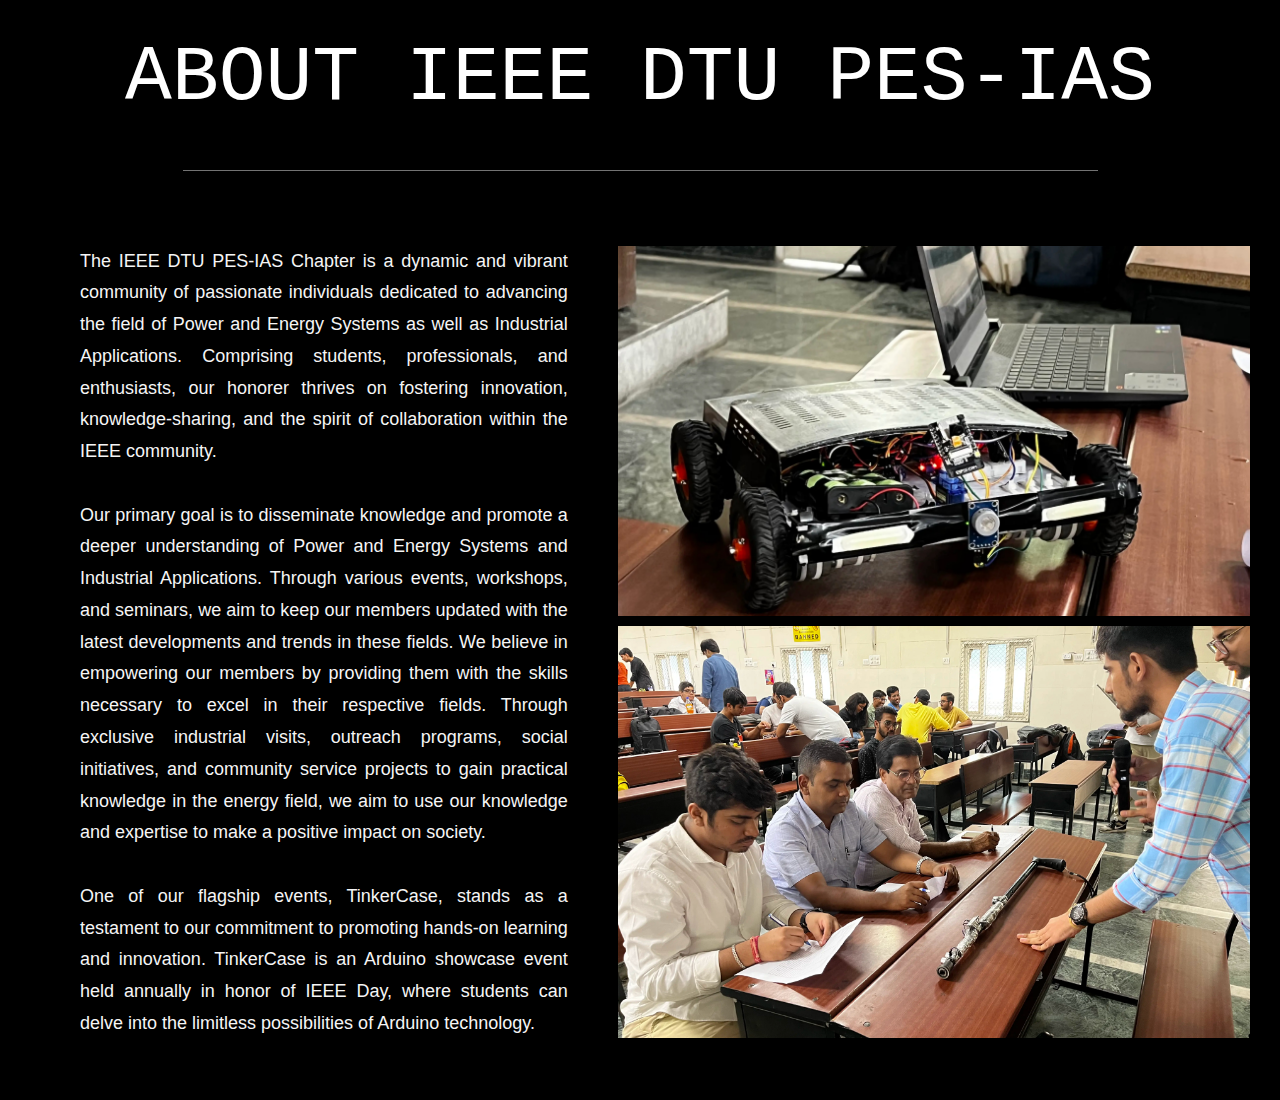
==== commit 13943b63: "hidden" ====
--- a/public/chapters/pes.html
+++ b/public/chapters/pes.html
@@ -5,7 +5,7 @@
     <meta charset="utf-8">
     <title>IEEE DTU PES-IAS</title>
     <meta name="description" content="Created with ❤️ by IEEE DTU ">
-    <meta name="author" content="Pratham Upadhyay">
+    <meta name="author" content="Bhavit, Abhimanyu, Prashant from IEEE">
     <meta name="viewport" content="width=device-width, initial-scale=1">
 
     <!-- <script defer src="./js/jquery.js"></script>
@@ -23,7 +23,7 @@
     <script src="../js/modernizr.js"></script>
     <script src="../js/pace.min.js"></script>
 
-    <link rel="icon" href="../Newlogo.png" type="image/x-icon">
+    <link rel="icon" href="../images/Newlogo.png" type="image/x-icon">
 
 </head>
 
@@ -59,8 +59,8 @@
                 </p>
             </div>
             <div class="pes_images">
-                <img src="../images/pasevent1.jpg" alt="">
-                <img src="../images/IEEE23.jpg" alt="">
+                <img src="../images/pese2.jpg" alt="">
+                <img src="../images/pese1.webp" alt="">
             </div>
         </div>
     </div>
--- a/public/css/main.css
+++ b/public/css/main.css
@@ -3564,3 +3564,18 @@
     transform: translate(0, -6rem);
   }
 }
+
+
+
+/* FOR THE RESPONSIVE FORMS */
+@media screen and (max-width: 510px) {
+  .formclassbigscreen{
+    display:none;
+  }
+}
+@media screen and (min-width: 510px) {
+  .formclasssmallscreen{
+    display:none;
+  }
+  
+}